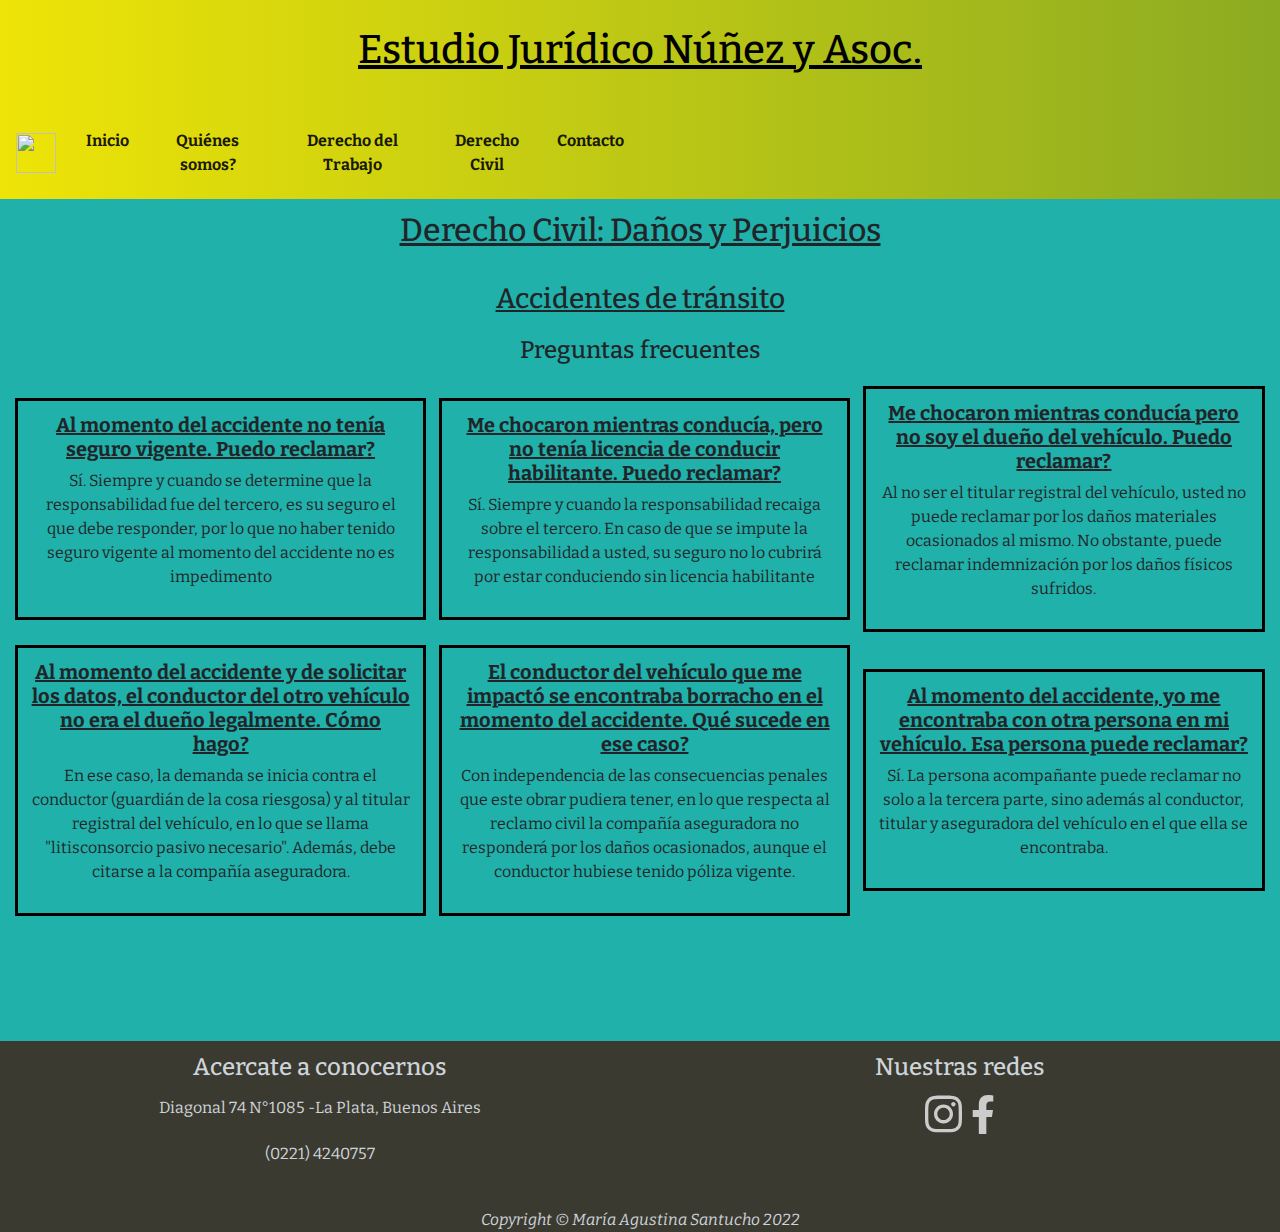
==== section/civil.html @ 37235d51 "Corregi margenes de la class row del footer. Emprolije el codigo del footer agregando un nuevo div r" ====
<!DOCTYPE html>
<html lang="en">
<head>
    <meta charset="UTF-8">
    <meta http-equiv="X-UA-Compatible" content="IE=edge">
    <meta name="viewport" content="width=device-width, initial-scale=1.0">
    <link rel="stylesheet" href="https://cdn.jsdelivr.net/npm/bootstrap@4.4.1/dist/css/bootstrap.min.css" integrity="sha384-Vkoo8x4CGsO3+Hhxv8T/Q5PaXtkKtu6ug5TOeNV6gBiFeWPGFN9MuhOf23Q9Ifjh" crossorigin="anonymous">
    <link rel="stylesheet" href="../style/styles.css">
    <link rel="icon" type="image/png" href="../images/favicon-96x96.png">
    <style>@import url('https://fonts.googleapis.com/css2?family=Bitter&display=swap');</style>
    <title>Derecho Civil: Daños y Perjuicios</title>
</head>
<body>
    <header> 
        <h1> Estudio Jurídico Núñez y Asoc.</h1> 
        <nav class="navbar navbar-expand-lg navbar-light">
            <a class="navbar-brand" href="#">
                <img src="../images/justiceScale.png" width="40" height="40" alt="">
            </a>
            <button class="navbar-toggler" type="button" data-toggle="collapse" data-target="#navbarNav" aria-controls="navbarNav" aria-expanded="false" aria-label="Toggle navigation">
                <span class="navbar-toggler-icon"></span>
            </button>
            <div class="collapse navbar-collapse" id="navbarNav">
                <ul class="navbar-nav" id="navbarConteiner">
                    <li class="nav-item active">
                        <a class="nav-link" href="../index.html">Inicio<span class="sr-only">(current)</span></a>
                    </li>
                    <li class="nav-item active">
                        <a class="nav-link" href="./quienesSomos.html">Quiénes somos?</a>
                    </li>
                    <li class="nav-item active">
                        <a class="nav-link" href="./laboral.html">Derecho del Trabajo</a>
                    </li>
                    <li class="nav-item active">
                        <a class="nav-link" href="./civil.html">Derecho Civil</a>
                    </li>
                    <li class="nav-item active">
                        <a class="nav-link" href="./contacto.html">Contacto</a>
                    </li>
                </ul>
            </div>
        </nav>
    </header>
    <main class="container-fluid">
        <h2>Derecho Civil: Daños y Perjuicios</h2>
        <h3>Accidentes de tránsito</h3>
        
        <div class="containerGrid">
            <h4 class="item-1"> Preguntas frecuentes</h4>
            <div class="item item-2">
                <h5>Al momento del accidente no tenía seguro vigente. Puedo reclamar?</h5>
                <p>Sí. Siempre y cuando se determine que la responsabilidad fue del tercero, es su seguro el que debe responder, por lo que no haber tenido seguro vigente al momento del accidente no es impedimento</p>
            </div>
            <div class="item item-3">
                <h5>Me chocaron mientras conducía, pero no tenía licencia de conducir habilitante. Puedo reclamar?</h5>
                <p>Sí. Siempre y cuando la responsabilidad recaiga sobre el tercero. En caso de que se impute la responsabilidad a usted, su seguro no lo cubrirá por estar conduciendo sin licencia habilitante</p>
            </div>
            <div class="item item-4">
                <h5>Me chocaron mientras conducía pero no soy el dueño del vehículo. Puedo reclamar?</h5>
                <p>Al no ser el titular registral del vehículo, usted no puede reclamar por los daños materiales ocasionados al mismo. No obstante, puede reclamar indemnización por los daños físicos sufridos.</p>
            </div>
            <div class="item item-5">
                <h5>Al momento del accidente y de solicitar los datos, el conductor del otro vehículo no era el dueño legalmente. Cómo hago?</h5>
                <p>En ese caso, la demanda se inicia contra el conductor (guardián de la cosa riesgosa) y al titular registral del vehículo, en lo que se llama "litisconsorcio pasivo necesario". Además, debe citarse a la compañía aseguradora.</p>
            </div>
            <div class="item item-6">
                <h5>El conductor del vehículo que me impactó se encontraba borracho en el momento del accidente. Qué sucede en ese caso?</h5>
                <p>Con independencia de las consecuencias penales que este obrar pudiera tener, en lo que respecta al reclamo civil la compañía aseguradora no responderá por los daños ocasionados, aunque el conductor hubiese tenido póliza vigente.</p>
            </div>
            <div class="item item-7">
                <h5>Al momento del accidente, yo me encontraba con otra persona en mi vehículo. Esa persona puede reclamar?</h5>
                <p>Sí. La persona acompañante puede reclamar no solo a la tercera parte, sino además al conductor, titular y aseguradora del vehículo en el que ella se encontraba.</p>
            </div>
        </div>
    </main>
    <footer>
        <div class="row" id="datos">
                    <div class="col-sm-12 col-md-6 col-lg-6 detalles">
                        <h4>Acercate a conocernos</h4>
                        <p class="infoEstudio">Diagonal 74 N°1085 -La Plata, Buenos Aires</p>
                        <p class="infoEstudio">(0221) 4240757</p>
                    </div>
                    <div class="col-sm-12 col-md-6 col-lg-6 detalles" id="redes"><h4>Nuestras redes</h4>
                        <p>
                        <a href="#" target="_blank"><img class="icon" src="../images/instagram-brands.svg" alt="Instagram"></a>
                        <a href="#" target="_blank"><img class="icon" id="facebook--brand" src="../images/facebook-f-brands.svg" alt="Facebook"></a>
                        </p>
                    </div>
        </div>
        <div class="row">
            <div class="col-lg-12 col-md-12 col-sm-12"   id="copy">
                <i>Copyright © María Agustina Santucho 2022</i>
            </div>
        </div>
    </footer>
    <script src="https://code.jquery.com/jquery-3.4.1.slim.min.js" integrity="sha384-J6qa4849blE2+poT4WnyKhv5vZF5SrPo0iEjwBvKU7imGFAV0wwj1yYfoRSJoZ+n" crossorigin="anonymous"></script>
    <script src="https://cdn.jsdelivr.net/npm/popper.js@1.16.0/dist/umd/popper.min.js" integrity="sha384-Q6E9RHvbIyZFJoft+2mJbHaEWldlvI9IOYy5n3zV9zzTtmI3UksdQRVvoxMfooAo" crossorigin="anonymous"></script>
    <script src="https://cdn.jsdelivr.net/npm/bootstrap@4.4.1/dist/js/bootstrap.min.js" integrity="sha384-wfSDF2E50Y2D1uUdj0O3uMBJnjuUD4Ih7YwaYd1iqfktj0Uod8GCExl3Og8ifwB6" crossorigin="anonymous"></script>
</body>
</html>
---- style/styles.css ----
@import url(https://fonts.googleapis.com/css2?family=Bitter&display=swap);
*{
    margin: 0%;
    padding: 0%;
}
body{
    font-family: 'Bitter', sans-serif;
    background-color: lightcoral;
    text-align: center;
    display: flex;
    flex-direction: column;
    min-height: 100vh;
}
header {
    background-image: linear-gradient(90deg, rgba(2,0,36,1) 0%, rgba(238,228,7,1) 0%, rgba(140,171,34,1) 100%);
    color: black;
    text-align: center;
    grid-area: header;
}
a{
    text-decoration: none;
}
nav a img:hover{
    animation: rotation 4s ease;
}
@keyframes rotation {
    0% {
        transform: scale(1.5);
    }
    12.5%{
        transform: rotate(45deg) scale(1.5);
    }
    25% {
        transform: rotate(90deg) scale(1.5);
    }
    37.5%{
        transform: rotate(135deg) scale(1.5);
    }
    50% {
        transform: rotate(180deg) scale(1.5);
    }
    62.5%{
        transform: rotate(225deg) scale(1.5);
    }
    75% {
        transform: rotate(270deg) scale(1.5);
    }
    87.5%{
        transform: rotate(305deg) scale(1.5);
    }
    100% {
        transform: rotate(360deg) scale(1.5);
    }
}
ul #navbarConteiner {
    list-style-type: none;
    padding: 0.5%;
    text-align: center;
}
nav li {
    text-align: center;
    display: inline;
    color: goldenrod;
    font-weight: bold;
}
.nav-item{
    padding: 1%;
}
.nav-item:hover{
    filter: opacity(0);
    filter: contrast(100%);
    background-color: #2a9d8f;
}
h1{
    grid-area: h1;
    text-decoration: underline;
    padding: 2%;
}
h2 {
    text-decoration: underline;
    text-align: center;
    padding: 1%;
    grid-area: h2;
}
h3{
    text-decoration: underline;
    text-align: center;
    padding: 1%;
}
.paragraph{
    text-align: justify;
    line-height: 250%;
    padding: 2%;
}
#quote{
    text-align: center;
    font-style: italic;
}
.little__container img{
    width: 30%;
    height: 20%;
}
.little__container{
    padding: 2%;
    margin: 2%;
}
.container_1{
    grid-area: container_1;
}
.container_2{
    grid-area: container_2;
}
.flex__container{
    display: grid;
    gap: 15px;
    justify-content: center;
    align-content: center;
    grid-template-columns: 1fr;
    grid-template-areas: 
    "container_1"
    "container_2";
}

@media(min-width:500px){
    body{
        background-color: lightseagreen;
    }
    .little__container{
        padding: 2%;
        margin: 2%;
    }
    .little__container img{
        width: 35%;
        height: 40%;
    }
    .flex__container{
        display: grid;
        justify-content: center;
        grid-template-columns: 1fr 1fr;
        grid-template-rows: 1fr;
        grid-template-areas: 
        "container_1 container_2";
    }
    .little__container{
        border: solid black;
    }
}

.container-mine{
    margin: 2%;
    padding: 2%;
    width: 92%;
    background-color: bisque;
}
.img__laboral{
    margin-left: auto;
    margin-right: auto;
    display: block;
    width: 15%;
}
.laboral__details{
    padding-left: 5%;
    padding-right: 5%;
    text-align: center;
}
.containerGrid{
    display: grid;
    grid-template-columns: repeat (3, 1fr);
    grid-template-rows: repeat (3, 1fr);
    grid-template-areas: 
    "item-1 item-1 item-1"
    "item-2 item-3 item-4"
    "item-5 item-6 item-7";
    gap: 1vw;
    align-items: center;
    justify-items: center;
    justify-content: center;
    align-content: center;
    margin-bottom: 10%;
    margin-left: 0%;
}
.item{
    text-align: center;
    border: solid black;
    margin: 0;
    padding: 3%;
}
.item h5{
    text-decoration: underline;
    font-weight: bold;
}
.item-1{
    grid-area: item-1;
}
.item-2{
    grid-area: item-2;
}
.item-3{
    grid-area: item-3;
}
.item-4{
    grid-area: item-4;
}
.item-5{
    grid-area: item-5;
}
.item-6{
    grid-area: item-6;
}
.item-7{
    grid-area: item-7;
}

#contacto{
    margin: 0%;
    padding: 2%;
}
.mb-3 {
    margin-bottom: 1rem !important;
}
.form-label {
    margin-bottom: 0.5rem;
}
#campo {
    padding-left: 0%;
    padding-right: 2%;
}
.form-control {
    display: block;
    width: 100%;
    padding: 0.375rem 0.75rem 0.375rem;
    font-size: 1rem;
    font-weight: 400;
    line-height: 1.5;
    color: black;
    background-color: aliceblue;
    background-clip: padding-box;
    border: 1px solid #ced4da;
    border-radius: 0.25rem;
    transition: border-color 0.15s ease-in-out, box-shadow 0.15s ease-in-out;
}
.btn {
    display: inline-block;
    font-weight: 450;
    line-height: 1.5;
    color: black;
    text-align: center;
    text-decoration: none;
    vertical-align: middle;
    cursor: pointer;
    background-color: transparent;
    border: 1px solid transparent;
    padding: 0.375rem 0.75rem;
    font-size: 1rem;
    border-radius: 0.25rem;
    transition: color 0.15s ease-in-out, background-color 0.15s ease-in-out, border-color 0.15s ease-in-out, box-shadow 0.15s ease-in-out;
}
.btn-primary{
    color: #fff;
    background-color: magenta;
    border-color: pink;
}
#button{
    padding-top: 2%;
    padding-bottom: 2%;
}
footer{
    background-color: #3b3a30;
    margin-left: 0;
    margin-right: 0;
}
footer .row{
    margin-left: 0;
    margin-right: 0;
}
#datos{
    text-align: center;
    column-count: 2;
    color: #ced4da;
    padding-top: 1%;
}
#direccion{
    font-size: 75%;
}
.infoEstudio{
    padding-top: 1%;
}
.icon {
    width: 7%;
    padding: 0.5%;
    filter: invert(0.8);
}
#facebook--brand{
    width: 5%;
}
.icon:hover{
    transform: scale(1.1);
    filter: opacity(1);
    transition: all 0.3s ease;
}
#copy{
    text-align: center;
    color: #ced4da;
    padding-top: 2%;
}
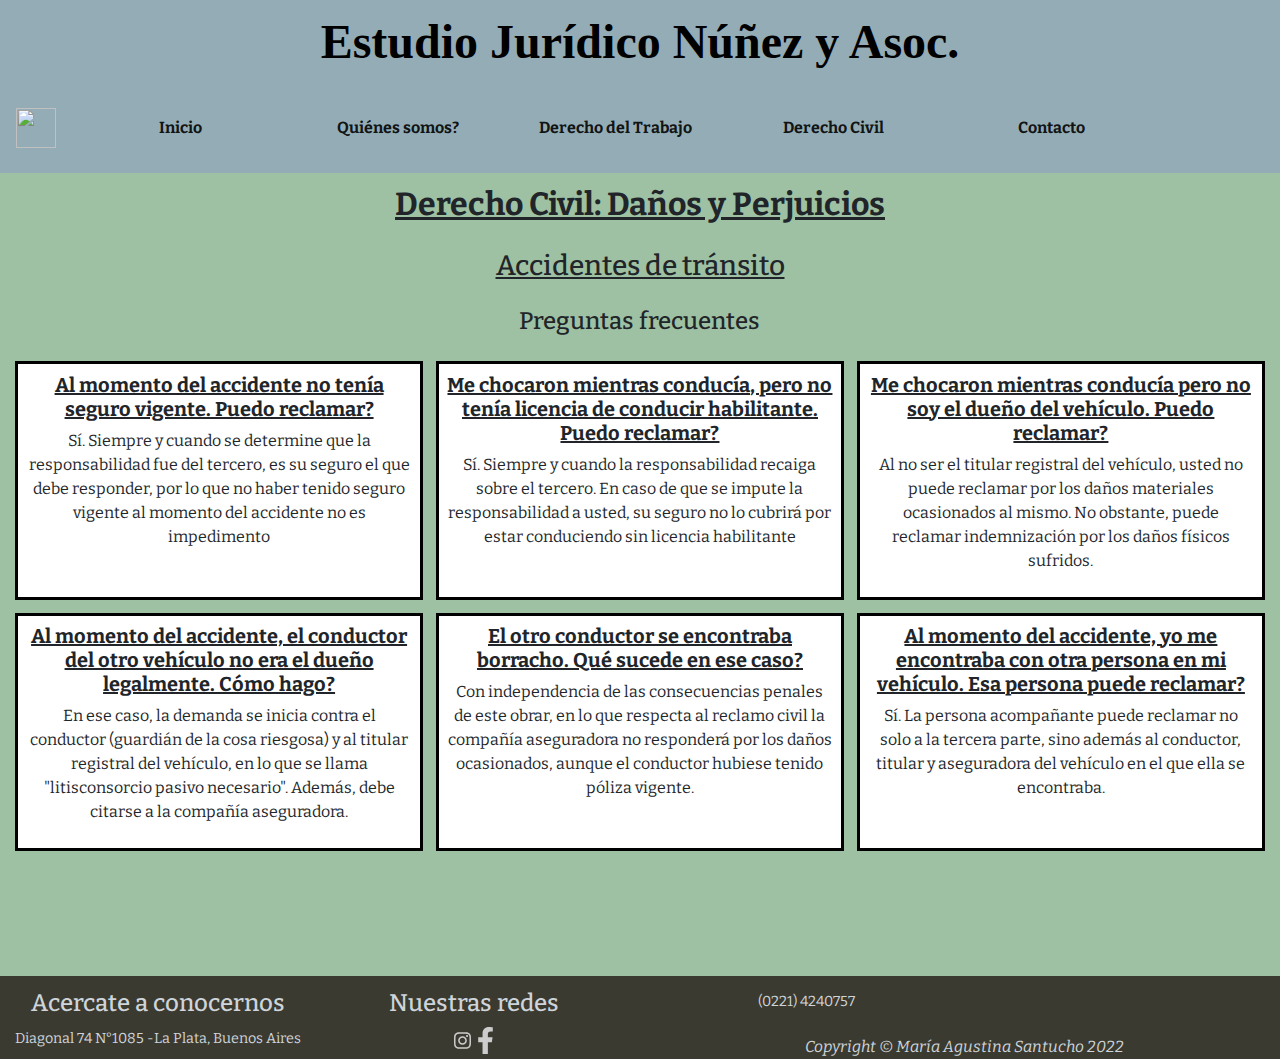
==== commit b61a36c4: "Mas compilaciones en sass. Modificacion de clases es los footer de todos los archivos" ====
--- a/section/civil.html
+++ b/section/civil.html
@@ -5,9 +5,8 @@
     <meta http-equiv="X-UA-Compatible" content="IE=edge">
     <meta name="viewport" content="width=device-width, initial-scale=1.0">
     <link rel="stylesheet" href="https://cdn.jsdelivr.net/npm/bootstrap@4.4.1/dist/css/bootstrap.min.css" integrity="sha384-Vkoo8x4CGsO3+Hhxv8T/Q5PaXtkKtu6ug5TOeNV6gBiFeWPGFN9MuhOf23Q9Ifjh" crossorigin="anonymous">
-    <link rel="stylesheet" href="../style/styles.css">
+    <link rel="stylesheet" href="../style/estilos.css">
     <link rel="icon" type="image/png" href="../images/favicon-96x96.png">
-    <style>@import url('https://fonts.googleapis.com/css2?family=Bitter&display=swap');</style>
     <title>Derecho Civil: Daños y Perjuicios</title>
 </head>
 <body>
@@ -20,7 +19,7 @@
             <button class="navbar-toggler" type="button" data-toggle="collapse" data-target="#navbarNav" aria-controls="navbarNav" aria-expanded="false" aria-label="Toggle navigation">
                 <span class="navbar-toggler-icon"></span>
             </button>
-            <div class="collapse navbar-collapse" id="navbarNav">
+            <div class="collapse navbar-collapse mx-auto" id="navbarNav">
                 <ul class="navbar-nav" id="navbarConteiner">
                     <li class="nav-item active">
                         <a class="nav-link" href="../index.html">Inicio<span class="sr-only">(current)</span></a>
@@ -60,12 +59,12 @@
                 <p>Al no ser el titular registral del vehículo, usted no puede reclamar por los daños materiales ocasionados al mismo. No obstante, puede reclamar indemnización por los daños físicos sufridos.</p>
             </div>
             <div class="item item-5">
-                <h5>Al momento del accidente y de solicitar los datos, el conductor del otro vehículo no era el dueño legalmente. Cómo hago?</h5>
+                <h5>Al momento del accidente, el conductor del otro vehículo no era el dueño legalmente. Cómo hago?</h5>
                 <p>En ese caso, la demanda se inicia contra el conductor (guardián de la cosa riesgosa) y al titular registral del vehículo, en lo que se llama "litisconsorcio pasivo necesario". Además, debe citarse a la compañía aseguradora.</p>
             </div>
             <div class="item item-6">
-                <h5>El conductor del vehículo que me impactó se encontraba borracho en el momento del accidente. Qué sucede en ese caso?</h5>
-                <p>Con independencia de las consecuencias penales que este obrar pudiera tener, en lo que respecta al reclamo civil la compañía aseguradora no responderá por los daños ocasionados, aunque el conductor hubiese tenido póliza vigente.</p>
+                <h5>El otro conductor se encontraba borracho. Qué sucede en ese caso?</h5>
+                <p>Con independencia de las consecuencias penales de este obrar, en lo que respecta al reclamo civil la compañía aseguradora no responderá por los daños ocasionados, aunque el conductor hubiese tenido póliza vigente.</p>
             </div>
             <div class="item item-7">
                 <h5>Al momento del accidente, yo me encontraba con otra persona en mi vehículo. Esa persona puede reclamar?</h5>
@@ -74,20 +73,20 @@
         </div>
     </main>
     <footer>
-        <div class="row" id="datos">
+        <div class="row pieDePagina">
                     <div class="col-sm-12 col-md-6 col-lg-6 detalles">
                         <h4>Acercate a conocernos</h4>
                         <p class="infoEstudio">Diagonal 74 N°1085 -La Plata, Buenos Aires</p>
                         <p class="infoEstudio">(0221) 4240757</p>
                     </div>
-                    <div class="col-sm-12 col-md-6 col-lg-6 detalles" id="redes"><h4>Nuestras redes</h4>
+                    <div class="col-sm-12 col-md-6 col-lg-6 redes"><h4>Nuestras redes</h4>
                         <p>
-                        <a href="#" target="_blank"><img class="icon" src="../images/instagram-brands.svg" alt="Instagram"></a>
-                        <a href="#" target="_blank"><img class="icon" id="facebook--brand" src="../images/facebook-f-brands.svg" alt="Facebook"></a>
+                        <a href="#" target="_blank"><img src="../images/instagram-brands.svg" alt="Instagram"></a>
+                        <a href="#" target="_blank"><img id="facebook--brand" src="../images/facebook-f-brands.svg" alt="Facebook"></a>
                         </p>
                     </div>
         </div>
-        <div class="row">
+        <div class="row copyright">
             <div class="col-lg-12 col-md-12 col-sm-12"   id="copy">
                 <i>Copyright © María Agustina Santucho 2022</i>
             </div>
--- a/style/estilos.css
+++ b/style/estilos.css
@@ -0,0 +1,439 @@
+@import url(https://fonts.googleapis.com/css2?family=Bitter&display=swap);
+@font-face {
+  font-family: "California-Signature";
+  src: url(../font/California\ Signature\ Italic.otf);
+}
+/*estilos comunes a todos los html*/
+* {
+  margin: 0%;
+  padding: 0%;
+}
+
+body {
+  font-family: "Bitter", sans-serif;
+  background-color: #BEE3DB;
+  text-align: center;
+  display: flex;
+  flex-direction: column;
+  min-height: 100vh;
+}
+
+header {
+  background-color: #93ACB5;
+  color: black;
+  text-align: center;
+  grid-area: header;
+}
+header h1 {
+  grid-area: h1;
+  padding: 1%;
+  font-family: California-Signature;
+  font-size: 300%;
+  font-weight: bold;
+  margin: 0%;
+}
+header nav div ul {
+  list-style-type: none;
+  padding: 0.5%;
+  text-align: center;
+}
+header nav div ul li {
+  text-align: center;
+  display: inline;
+  font-weight: bold;
+  padding: 1%;
+}
+header nav div ul li:hover {
+  filter: opacity(0);
+  filter: contrast(100%);
+  background-color: #2a9d8f;
+}
+header nav a {
+  text-decoration: none;
+}
+header nav a img:hover {
+  -webkit-animation: rotation 4s ease;
+          animation: rotation 4s ease;
+}
+
+@-webkit-keyframes rotation {
+  0% {
+    transform: scale(1.5);
+  }
+  25% {
+    transform: rotate(90deg) scale(1.5);
+  }
+  50% {
+    transform: rotate(180deg) scale(1.5);
+  }
+  75% {
+    transform: rotate(270deg) scale(1.5);
+  }
+  100% {
+    transform: rotate(360deg) scale(1.5);
+  }
+}
+
+@keyframes rotation {
+  0% {
+    transform: scale(1.5);
+  }
+  25% {
+    transform: rotate(90deg) scale(1.5);
+  }
+  50% {
+    transform: rotate(180deg) scale(1.5);
+  }
+  75% {
+    transform: rotate(270deg) scale(1.5);
+  }
+  100% {
+    transform: rotate(360deg) scale(1.5);
+  }
+}
+main h2 {
+  text-decoration: underline;
+  text-align: center;
+  padding: 1%;
+  grid-area: h2;
+  font-weight: bold;
+  margin: 0%;
+}
+main h3 {
+  text-decoration: underline;
+  text-align: center;
+  padding: 1%;
+  margin: 0%;
+}
+
+footer {
+  background-color: #3b3a30;
+  margin-left: 0;
+  margin-right: 0;
+  text-align: center;
+  -moz-column-count: 2;
+       column-count: 2;
+  color: #ced4da;
+  padding-top: 1%;
+}
+footer .pieDePagina {
+  margin-left: 0;
+  margin-right: 0;
+}
+footer .pieDePagina .detalles .infoEstudio {
+  font-size: 90%;
+  padding-top: 1%;
+}
+footer .pieDePagina .redes p a img {
+  width: 7%;
+  padding: 0.5%;
+  filter: invert(0.8);
+}
+footer .pieDePagina .redes p a img:hover {
+  transform: scale(1.1);
+  filter: opacity(1);
+  transition: all 0.3s ease;
+}
+footer .pieDePagina .redes p a img #facebook--brand {
+  width: 5%;
+}
+footer .copyright {
+  margin-left: 0;
+  margin-right: 0;
+}
+footer .copyright div #copy {
+  text-align: center;
+  color: #ced4da;
+  padding-top: 2%;
+}
+
+/*estilos particulares al archivo index.html*/
+main .paragraph {
+  text-align: justify;
+  line-height: 250%;
+  padding: 2%;
+}
+main #quote {
+  text-align: center;
+  font-style: italic;
+}
+
+/*estilos particulares del archivo quienesSomos.html*/
+main .flex__container {
+  display: grid;
+  gap: 15px;
+  justify-content: center;
+  align-content: center;
+  grid-template-columns: 1fr;
+  grid-template-areas: "container_1" "container_2";
+}
+main .flex__container div .little_container {
+  padding: 2%;
+  margin: 2%;
+}
+main .flex__container div .little_container .container_info {
+  background-color: white;
+}
+main .flex__container div .little_container .container_info img {
+  width: 30%;
+  height: 20%;
+}
+
+div .container_1 {
+  grid-area: container_1;
+}
+
+div .container_2 {
+  grid-area: container_2;
+}
+
+/* Seccion quienesSomos.html, con flexbox, mobile first y medias queries*/
+@media (min-width: 480px) {
+  body {
+    background-color: #A9D3FF;
+  }
+  h1 {
+    font-size: 450%;
+  }
+  .little__container {
+    padding: 2%;
+    margin: 2%;
+  }
+  .container_info img {
+    width: 35%;
+    height: 40%;
+  }
+  .flex__container {
+    display: grid;
+    justify-content: center;
+    grid-template-columns: 1fr 1fr;
+    grid-template-rows: 1fr;
+    grid-template-areas: "container_1 container_2";
+  }
+  .little__container {
+    border: solid black;
+  }
+}
+@media (min-width: 1024px) {
+  body {
+    background-color: #9EC1A3;
+  }
+  h1 {
+    font-size: 600%;
+  }
+  nav li {
+    width: 17vw;
+  }
+  .little__container {
+    padding: 0%;
+    margin: 0%;
+    border: none;
+  }
+  .container_info img {
+    width: 20%;
+    height: 25%;
+    padding: 1%;
+    padding-top: 3%;
+  }
+  .flex__container {
+    display: grid;
+    justify-content: center;
+    grid-template-columns: 1fr;
+    grid-template-areas: "container_1" "container_2";
+    margin: 2%;
+    gap: 2vw;
+  }
+  .container_info {
+    display: flex;
+    flex-direction: row;
+    justify-content: start;
+    padding: 2%;
+    margin: 2%;
+    text-align: justify;
+    border: solid black;
+  }
+  .descripcion {
+    padding: 2%;
+    display: flex;
+    flex-direction: column;
+    align-items: justify;
+    justify-content: center;
+  }
+  .descripcion h3 {
+    text-align: left;
+    padding-left: 0%;
+  }
+}
+/*Seccion laboral.html. */
+.container-mine {
+  margin: 2%;
+  padding: 2%;
+  width: auto;
+  background-color: white;
+}
+
+.container-mine img {
+  margin-left: auto;
+  margin-right: auto;
+  display: block;
+  width: 15%;
+}
+
+.laboral__details {
+  padding-left: 5%;
+  padding-right: 5%;
+  text-align: center;
+}
+
+/*Seccion civil.html. Grids y responsive con media queries*/
+.item {
+  border: solid black;
+  display: flex;
+  flex-direction: column;
+  padding: 2%;
+  background-color: white;
+  width: auto;
+  height: 100%;
+}
+
+.item h5 {
+  text-decoration: underline;
+  font-weight: bold;
+}
+
+.item-1 {
+  grid-area: item-1;
+  padding: 1%;
+  margin: 0%;
+}
+
+.item-2 {
+  grid-area: item-2;
+}
+
+.item-3 {
+  grid-area: item-3;
+}
+
+.item-4 {
+  grid-area: item-4;
+}
+
+.item-5 {
+  grid-area: item-5;
+}
+
+.item-6 {
+  grid-area: item-6;
+}
+
+.item-7 {
+  grid-area: item-7;
+}
+
+.containerGrid {
+  display: grid;
+  grid-template-columns: 1fr;
+  grid-template-rows: repeat 7, 1fr;
+  grid-template-areas: "item-1" "item-2" "item-3" "item-4" "item-5" "item-6" "item-7";
+  gap: 1vw;
+  justify-content: center;
+  align-content: center;
+  margin-bottom: 10%;
+  margin-left: 0%;
+  padding: 0%;
+}
+
+@media (min-width: 480px) {
+  .containerGrid {
+    display: grid;
+    grid-template-columns: 1fr 1fr;
+    grid-template-rows: repeat 6, 1fr;
+    grid-template-areas: "item-1 item-1" "item-2 item-3" "item-4 item-5" "item-6 item-7";
+    gap: 1vw;
+    align-items: center;
+    justify-items: center;
+    justify-content: center;
+    align-content: center;
+    margin-bottom: 10%;
+    margin-left: 0%;
+  }
+}
+@media (min-width: 1024px) {
+  .containerGrid {
+    display: grid;
+    grid-template-rows: 0.2fr 1fr 1fr;
+    grid-template-columns: 1fr 1fr 1fr;
+    grid-template-areas: "item-1 item-1 item-1" "item-2 item-3 item-4" "item-5 item-6 item-7";
+    gap: 1vw;
+    margin-bottom: 10%;
+    margin-left: 0%;
+  }
+}
+/*Seccion contacto.html*/
+.contacto {
+  margin: 0%;
+  padding: 2%;
+}
+
+.mb-3 {
+  margin-bottom: 1rem;
+  padding-left: 0%;
+  padding-right: 2%;
+  margin-left: 2%;
+}
+
+.form-label {
+  margin-bottom: 0.5rem;
+  display: flex;
+  flex-direction: row;
+  justify-content: left;
+}
+
+.form-control {
+  display: block;
+  width: 100%;
+  padding: 0.375rem 0.75rem 0.375rem;
+  font-size: 1rem;
+  font-weight: 400;
+  line-height: 1.5;
+  color: black;
+  background-color: aliceblue;
+  background-clip: padding-box;
+  border: 1px solid #ced4da;
+  border-radius: 0.25rem;
+  transition: border-color 0.15s ease-in-out, box-shadow 0.15s ease-in-out;
+}
+
+.form-control:focus {
+  transform: scale(1.03);
+  border: 1px solid black;
+}
+
+.btn {
+  display: inline-block;
+  font-weight: 450;
+  line-height: 1.5;
+  color: black;
+  text-align: right;
+  text-decoration: none;
+  vertical-align: middle;
+  cursor: pointer;
+  background-color: transparent;
+  border: 1px solid transparent;
+  padding: 0.375rem 0.75rem;
+  font-size: 1rem;
+  border-radius: 0.25rem;
+  transition: color 0.15s ease-in-out, background-color 0.15s ease-in-out, border-color 0.15s ease-in-out, box-shadow 0.15s ease-in-out;
+}
+
+.btn-primary {
+  color: #fff;
+  background-color: magenta;
+  border-color: pink;
+}
+
+#button {
+  padding-top: 2%;
+  padding-bottom: 2%;
+}/*# sourceMappingURL=estilos.css.map */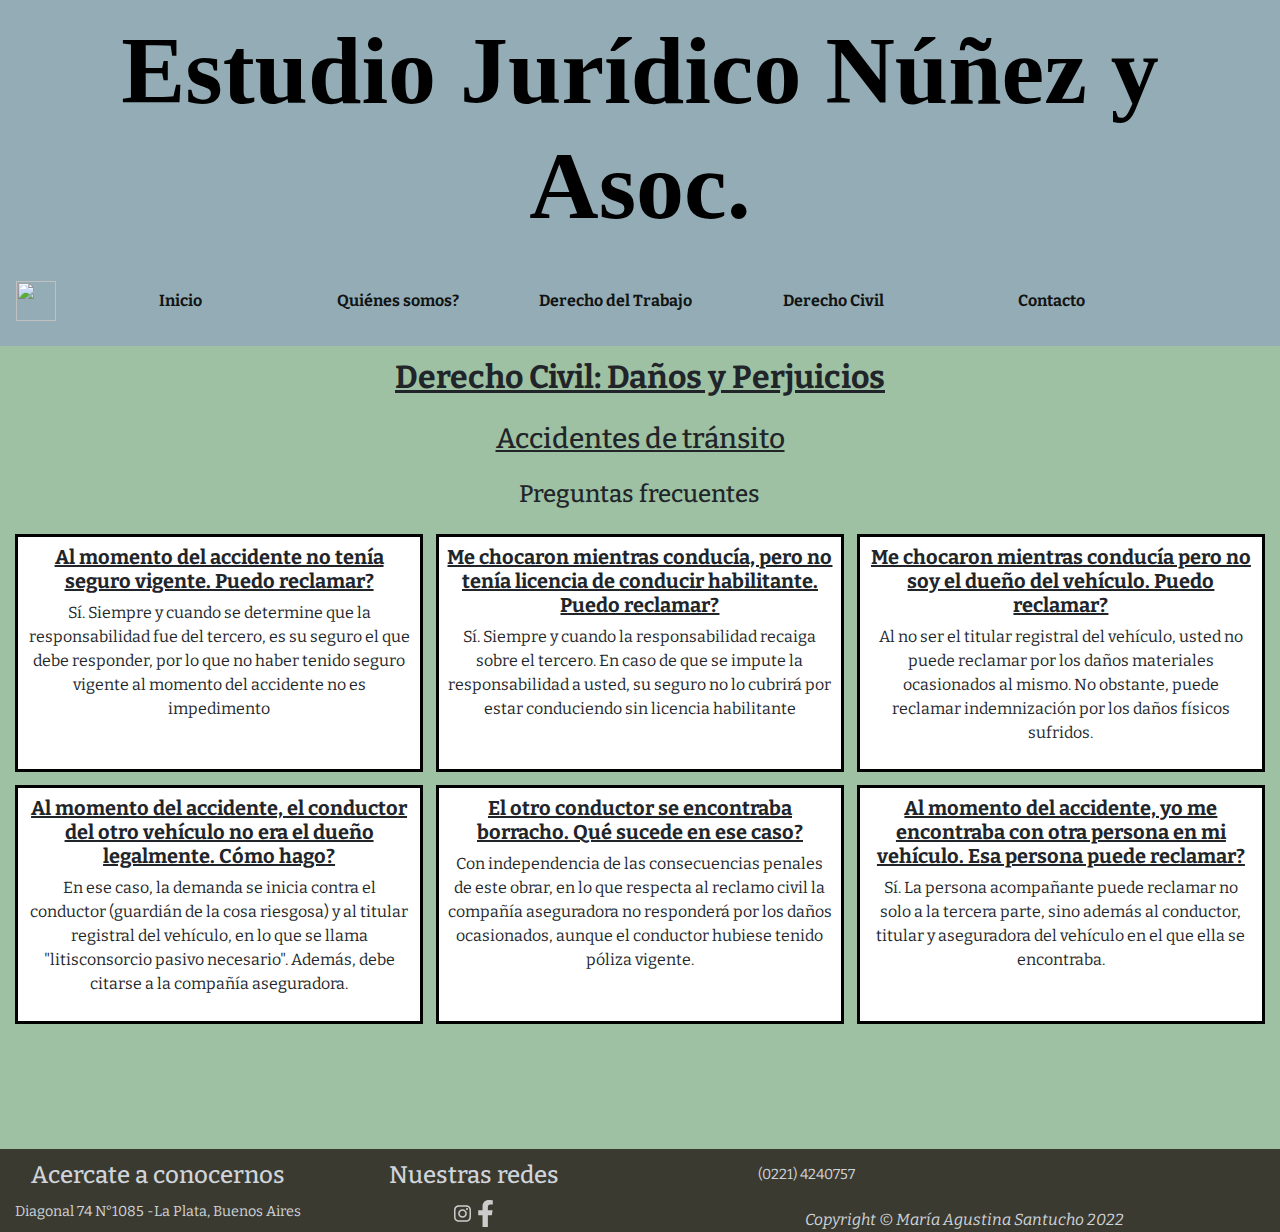
==== commit 9790dd0e: "Agregue keywords y descripcion en tags meta en el head de todos los html" ====
--- a/section/civil.html
+++ b/section/civil.html
@@ -4,6 +4,8 @@
     <meta charset="UTF-8">
     <meta http-equiv="X-UA-Compatible" content="IE=edge">
     <meta name="viewport" content="width=device-width, initial-scale=1.0">
+    <meta name="keywords" content="Estudio Juridico La Plata Derecho Civil Derecho Laboral">
+    <meta name="description" content="Estudio Juridico La Plata Derecho Civil Derecho Laboral Proyecto Santucho Coderhouse Desarrollo Web">
     <link rel="stylesheet" href="https://cdn.jsdelivr.net/npm/bootstrap@4.4.1/dist/css/bootstrap.min.css" integrity="sha384-Vkoo8x4CGsO3+Hhxv8T/Q5PaXtkKtu6ug5TOeNV6gBiFeWPGFN9MuhOf23Q9Ifjh" crossorigin="anonymous">
     <link rel="stylesheet" href="../style/estilos.css">
     <link rel="icon" type="image/png" href="../images/favicon-96x96.png">
--- a/style/estilos.css
+++ b/style/estilos.css
@@ -3,7 +3,7 @@
   font-family: "California-Signature";
   src: url(../font/California\ Signature\ Italic.otf);
 }
-/*estilos comunes a todos los html*/
+/*mobile first y estilos comunes a todos los html*/
 * {
   margin: 0%;
   padding: 0%;
@@ -11,7 +11,6 @@
 
 body {
   font-family: "Bitter", sans-serif;
-  background-color: #BEE3DB;
   text-align: center;
   display: flex;
   flex-direction: column;
@@ -28,7 +27,6 @@
   grid-area: h1;
   padding: 1%;
   font-family: California-Signature;
-  font-size: 300%;
   font-weight: bold;
   margin: 0%;
 }
@@ -145,6 +143,41 @@
   text-align: center;
   color: #ced4da;
   padding-top: 2%;
+}
+
+/*tags responsive con media queries*/
+body {
+  background-color: #BEE3DB;
+}
+@media (min-width: 480px) {
+  body {
+    background-color: #A9D3FF;
+  }
+}
+@media (min-width: 1024px) {
+  body {
+    background-color: #9EC1A3;
+  }
+}
+
+h1 {
+  font-size: 300%;
+}
+@media (min-width: 480px) {
+  h1 {
+    font-size: 450%;
+  }
+}
+@media (min-width: 1024px) {
+  h1 {
+    font-size: 600%;
+  }
+}
+
+@media (min-width: 1024px) {
+  nav li {
+    width: 17vw;
+  }
 }
 
 /*estilos particulares al archivo index.html*/
@@ -187,210 +220,43 @@
   grid-area: container_2;
 }
 
-/* Seccion quienesSomos.html, con flexbox, mobile first y medias queries*/
-@media (min-width: 480px) {
-  body {
-    background-color: #A9D3FF;
-  }
-  h1 {
-    font-size: 450%;
-  }
-  .little__container {
-    padding: 2%;
-    margin: 2%;
-  }
-  .container_info img {
-    width: 35%;
-    height: 40%;
-  }
-  .flex__container {
-    display: grid;
-    justify-content: center;
-    grid-template-columns: 1fr 1fr;
-    grid-template-rows: 1fr;
-    grid-template-areas: "container_1 container_2";
-  }
-  .little__container {
-    border: solid black;
-  }
-}
-@media (min-width: 1024px) {
-  body {
-    background-color: #9EC1A3;
-  }
-  h1 {
-    font-size: 600%;
-  }
-  nav li {
-    width: 17vw;
-  }
-  .little__container {
-    padding: 0%;
-    margin: 0%;
-    border: none;
-  }
-  .container_info img {
-    width: 20%;
-    height: 25%;
-    padding: 1%;
-    padding-top: 3%;
-  }
-  .flex__container {
-    display: grid;
-    justify-content: center;
-    grid-template-columns: 1fr;
-    grid-template-areas: "container_1" "container_2";
-    margin: 2%;
-    gap: 2vw;
-  }
-  .container_info {
-    display: flex;
-    flex-direction: row;
-    justify-content: start;
-    padding: 2%;
-    margin: 2%;
-    text-align: justify;
-    border: solid black;
-  }
-  .descripcion {
-    padding: 2%;
-    display: flex;
-    flex-direction: column;
-    align-items: justify;
-    justify-content: center;
-  }
-  .descripcion h3 {
-    text-align: left;
-    padding-left: 0%;
-  }
-}
-/*Seccion laboral.html. */
-.container-mine {
+/*estilos correspondientes a laboral.html*/
+main .container-mine {
   margin: 2%;
   padding: 2%;
   width: auto;
   background-color: white;
 }
-
-.container-mine img {
+main .container-mine img {
   margin-left: auto;
   margin-right: auto;
   display: block;
   width: 15%;
 }
-
-.laboral__details {
+main .container-mine .laboral__details {
   padding-left: 5%;
   padding-right: 5%;
   text-align: center;
 }
 
-/*Seccion civil.html. Grids y responsive con media queries*/
-.item {
-  border: solid black;
-  display: flex;
-  flex-direction: column;
+/*estilos formulario de contacto*/
+main .contacto {
+  margin: 0%;
   padding: 2%;
-  background-color: white;
-  width: auto;
-  height: 100%;
-}
-
-.item h5 {
-  text-decoration: underline;
-  font-weight: bold;
-}
-
-.item-1 {
-  grid-area: item-1;
-  padding: 1%;
-  margin: 0%;
-}
-
-.item-2 {
-  grid-area: item-2;
-}
-
-.item-3 {
-  grid-area: item-3;
-}
-
-.item-4 {
-  grid-area: item-4;
-}
-
-.item-5 {
-  grid-area: item-5;
-}
-
-.item-6 {
-  grid-area: item-6;
-}
-
-.item-7 {
-  grid-area: item-7;
-}
-
-.containerGrid {
-  display: grid;
-  grid-template-columns: 1fr;
-  grid-template-rows: repeat 7, 1fr;
-  grid-template-areas: "item-1" "item-2" "item-3" "item-4" "item-5" "item-6" "item-7";
-  gap: 1vw;
-  justify-content: center;
-  align-content: center;
-  margin-bottom: 10%;
-  margin-left: 0%;
-  padding: 0%;
-}
-
-@media (min-width: 480px) {
-  .containerGrid {
-    display: grid;
-    grid-template-columns: 1fr 1fr;
-    grid-template-rows: repeat 6, 1fr;
-    grid-template-areas: "item-1 item-1" "item-2 item-3" "item-4 item-5" "item-6 item-7";
-    gap: 1vw;
-    align-items: center;
-    justify-items: center;
-    justify-content: center;
-    align-content: center;
-    margin-bottom: 10%;
-    margin-left: 0%;
-  }
-}
-@media (min-width: 1024px) {
-  .containerGrid {
-    display: grid;
-    grid-template-rows: 0.2fr 1fr 1fr;
-    grid-template-columns: 1fr 1fr 1fr;
-    grid-template-areas: "item-1 item-1 item-1" "item-2 item-3 item-4" "item-5 item-6 item-7";
-    gap: 1vw;
-    margin-bottom: 10%;
-    margin-left: 0%;
-  }
-}
-/*Seccion contacto.html*/
-.contacto {
-  margin: 0%;
-  padding: 2%;
-}
-
-.mb-3 {
+}
+main .contacto form .mb-3 {
   margin-bottom: 1rem;
   padding-left: 0%;
   padding-right: 2%;
   margin-left: 2%;
 }
-
-.form-label {
+main .contacto form .mb-3 .form-label {
   margin-bottom: 0.5rem;
   display: flex;
   flex-direction: row;
   justify-content: left;
 }
-
-.form-control {
+main .contacto form .mb-3 .form-control {
   display: block;
   width: 100%;
   padding: 0.375rem 0.75rem 0.375rem;
@@ -404,13 +270,15 @@
   border-radius: 0.25rem;
   transition: border-color 0.15s ease-in-out, box-shadow 0.15s ease-in-out;
 }
-
-.form-control:focus {
+main .contacto form .mb-3 .form-control:focus {
   transform: scale(1.03);
   border: 1px solid black;
 }
-
-.btn {
+main .contacto form #button {
+  padding-top: 2%;
+  padding-bottom: 2%;
+}
+main .contacto form #button button {
   display: inline-block;
   font-weight: 450;
   line-height: 1.5;
@@ -425,15 +293,155 @@
   font-size: 1rem;
   border-radius: 0.25rem;
   transition: color 0.15s ease-in-out, background-color 0.15s ease-in-out, border-color 0.15s ease-in-out, box-shadow 0.15s ease-in-out;
-}
-
-.btn-primary {
   color: #fff;
   background-color: magenta;
   border-color: pink;
 }
 
-#button {
-  padding-top: 2%;
-  padding-bottom: 2%;
+/* Seccion quienesSomos.html, con flexbox, mobile first y medias queries*/
+@media (min-width: 480px) {
+  .little__container {
+    padding: 2%;
+    margin: 2%;
+  }
+  .container_info img {
+    width: 35%;
+    height: 40%;
+  }
+  .flex__container {
+    display: grid;
+    justify-content: center;
+    grid-template-columns: 1fr 1fr;
+    grid-template-rows: 1fr;
+    grid-template-areas: "container_1 container_2";
+  }
+  .little__container {
+    border: solid black;
+  }
+}
+@media (min-width: 1024px) {
+  .little__container {
+    padding: 0%;
+    margin: 0%;
+    border: none;
+  }
+  .container_info img {
+    width: 20%;
+    height: 25%;
+    padding: 1%;
+    padding-top: 3%;
+  }
+  .flex__container {
+    display: grid;
+    justify-content: center;
+    grid-template-columns: 1fr;
+    grid-template-areas: "container_1" "container_2";
+    margin: 2%;
+    gap: 2vw;
+  }
+  .container_info {
+    display: flex;
+    flex-direction: row;
+    justify-content: start;
+    padding: 2%;
+    margin: 2%;
+    text-align: justify;
+    border: solid black;
+  }
+  .descripcion {
+    padding: 2%;
+    display: flex;
+    flex-direction: column;
+    align-items: justify;
+    justify-content: center;
+  }
+  .descripcion h3 {
+    text-align: left;
+    padding-left: 0%;
+  }
+}
+/*Seccion civil.html. Grids y responsive con media queries*/
+.item {
+  border: solid black;
+  display: flex;
+  flex-direction: column;
+  padding: 2%;
+  background-color: white;
+  width: auto;
+  height: 100%;
+}
+
+.item h5 {
+  text-decoration: underline;
+  font-weight: bold;
+}
+
+.item-1 {
+  grid-area: item-1;
+  padding: 1%;
+  margin: 0%;
+}
+
+.item-2 {
+  grid-area: item-2;
+}
+
+.item-3 {
+  grid-area: item-3;
+}
+
+.item-4 {
+  grid-area: item-4;
+}
+
+.item-5 {
+  grid-area: item-5;
+}
+
+.item-6 {
+  grid-area: item-6;
+}
+
+.item-7 {
+  grid-area: item-7;
+}
+
+.containerGrid {
+  display: grid;
+  grid-template-columns: 1fr;
+  grid-template-rows: repeat 7, 1fr;
+  grid-template-areas: "item-1" "item-2" "item-3" "item-4" "item-5" "item-6" "item-7";
+  gap: 1vw;
+  justify-content: center;
+  align-content: center;
+  margin-bottom: 10%;
+  margin-left: 0%;
+  padding: 0%;
+}
+
+@media (min-width: 480px) {
+  .containerGrid {
+    display: grid;
+    grid-template-columns: 1fr 1fr;
+    grid-template-rows: repeat 6, 1fr;
+    grid-template-areas: "item-1 item-1" "item-2 item-3" "item-4 item-5" "item-6 item-7";
+    gap: 1vw;
+    align-items: center;
+    justify-items: center;
+    justify-content: center;
+    align-content: center;
+    margin-bottom: 10%;
+    margin-left: 0%;
+  }
+}
+@media (min-width: 1024px) {
+  .containerGrid {
+    display: grid;
+    grid-template-rows: 0.2fr 1fr 1fr;
+    grid-template-columns: 1fr 1fr 1fr;
+    grid-template-areas: "item-1 item-1 item-1" "item-2 item-3 item-4" "item-5 item-6 item-7";
+    gap: 1vw;
+    margin-bottom: 10%;
+    margin-left: 0%;
+  }
 }/*# sourceMappingURL=estilos.css.map */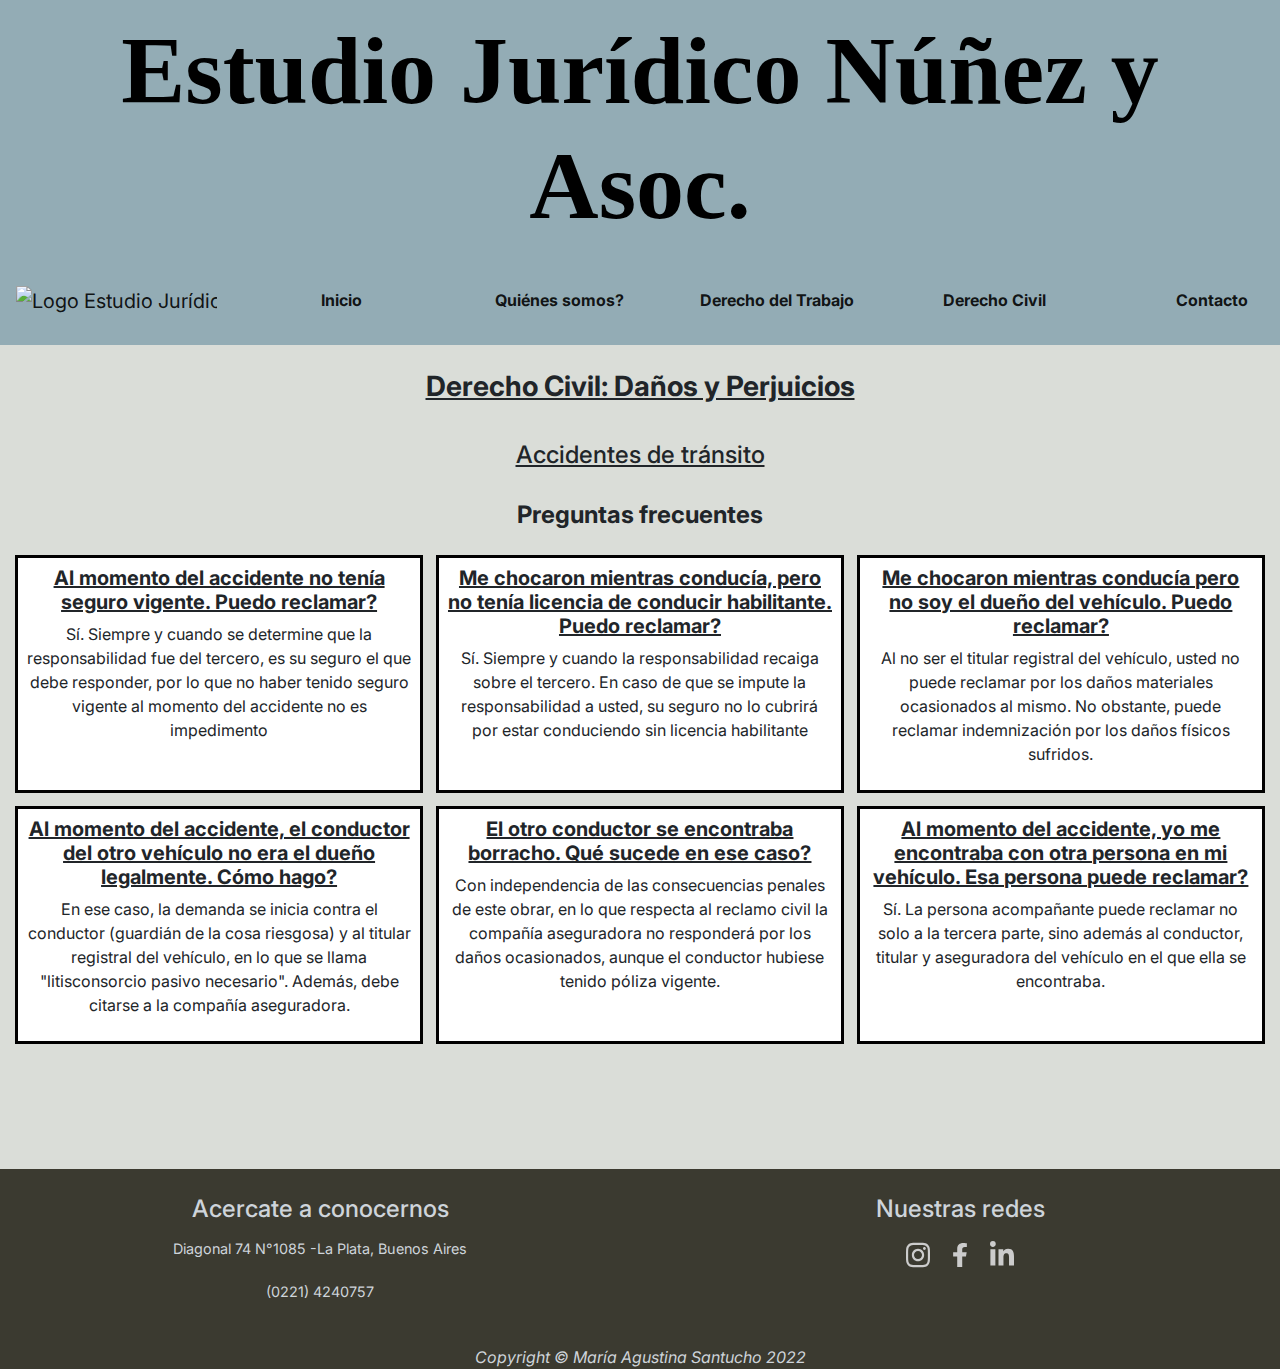
==== commit 8abfec5c: "ultime detalles" ====
--- a/section/civil.html
+++ b/section/civil.html
@@ -16,7 +16,7 @@
         <h1> Estudio Jurídico Núñez y Asoc.</h1> 
         <nav class="navbar navbar-expand-lg navbar-light">
             <a class="navbar-brand" href="#">
-                <img src="../images/justiceScale.png" width="40" height="40" alt="">
+                <img src="../images/justiceScale.png" width="40" height="40" alt="Logo Estudio Jurídico">
             </a>
             <button class="navbar-toggler" type="button" data-toggle="collapse" data-target="#navbarNav" aria-controls="navbarNav" aria-expanded="false" aria-label="Toggle navigation">
                 <span class="navbar-toggler-icon"></span>
@@ -83,8 +83,9 @@
                     </div>
                     <div class="col-sm-12 col-md-6 col-lg-6 redes"><h4>Nuestras redes</h4>
                         <p>
-                        <a href="#" target="_blank"><img src="../images/instagram-brands.svg" alt="Instagram"></a>
-                        <a href="#" target="_blank"><img id="facebook--brand" src="../images/facebook-f-brands.svg" alt="Facebook"></a>
+                        <a href="https://www.instagram.com/asantucho/" target="_blank"><img src="../images/instagram-brands.svg" alt="Instagram"></a>
+                        <a href="https://www.facebook.com/agus.santucho" target="_blank"><img id="facebook--brand" src="../images/facebook-f-brands.svg" alt="Facebook"></a>
+                        <a href="https://www.linkedin.com/in/mar%C3%ADa-agustina-santucho-6520b9224/" target="_blank"><img class="icon" src="../images/linkedin-in-brands.svg" alt="LinkedIn"></a>
                         </p>
                     </div>
         </div>
--- a/style/estilos.css
+++ b/style/estilos.css
@@ -1,9 +1,29 @@
+/*Variables, clases para extends y mixins*/
+/*variables*/
+/*extends*/
 @import url(https://fonts.googleapis.com/css2?family=Bitter&display=swap);
+@import url(https://fonts.googleapis.com/css2?family=Bitter&family=Inter&display=swap);
+.extendFlex, body {
+  display: flex;
+  flex-direction: column;
+}
+
+.extendGrids, .containerGrid, .flex__container {
+  display: grid;
+  justify-content: center;
+  align-content: center;
+}
+
+/*mixin*/
+* {
+  font-family: "Inter", sans-serif;
+}
+
 @font-face {
   font-family: "California-Signature";
   src: url(../font/California\ Signature\ Italic.otf);
 }
-/*mobile first y estilos comunes a todos los html*/
+/*estilos comunes a todos los html*/
 * {
   margin: 0%;
   padding: 0%;
@@ -12,48 +32,76 @@
 body {
   font-family: "Bitter", sans-serif;
   text-align: center;
-  display: flex;
-  flex-direction: column;
   min-height: 100vh;
-}
-
-header {
+  background-color: #FEFDFF;
+}
+@media (min-width: 480px) {
+  body {
+    background-color: #EDF0DA;
+  }
+}
+@media (min-width: 1024px) {
+  body {
+    background-color: #DADDD8;
+  }
+}
+body header {
   background-color: #93ACB5;
   color: black;
   text-align: center;
   grid-area: header;
 }
-header h1 {
+body header h1 {
+  margin: 0%;
+  padding: 1%;
   grid-area: h1;
-  padding: 1%;
   font-family: California-Signature;
   font-weight: bold;
-  margin: 0%;
-}
-header nav div ul {
+  font-size: 300%;
+}
+@media (min-width: 480px) {
+  body header h1 {
+    font-size: 450%;
+  }
+}
+@media (min-width: 768px) {
+  body header h1 {
+    font-size: 525%;
+  }
+}
+@media (min-width: 1024px) {
+  body header h1 {
+    font-size: 600%;
+  }
+}
+body header nav div ul {
   list-style-type: none;
   padding: 0.5%;
   text-align: center;
 }
-header nav div ul li {
+body header nav div ul li {
   text-align: center;
   display: inline;
   font-weight: bold;
   padding: 1%;
 }
-header nav div ul li:hover {
+@media (min-width: 992px) {
+  body header nav div ul li {
+    width: 17vw;
+  }
+}
+body header nav div ul li:hover {
   filter: opacity(0);
   filter: contrast(100%);
-  background-color: #2a9d8f;
-}
-header nav a {
+  background-color: #8d1812;
+}
+body header nav a {
   text-decoration: none;
 }
-header nav a img:hover {
+body header nav a img:hover {
   -webkit-animation: rotation 4s ease;
           animation: rotation 4s ease;
 }
-
 @-webkit-keyframes rotation {
   0% {
     transform: scale(1.5);
@@ -71,7 +119,6 @@
     transform: rotate(360deg) scale(1.5);
   }
 }
-
 @keyframes rotation {
   0% {
     transform: scale(1.5);
@@ -89,102 +136,98 @@
     transform: rotate(360deg) scale(1.5);
   }
 }
-main h2 {
+body main h2 {
+  margin: 1.5%;
+  padding: 0.5%;
   text-decoration: underline;
   text-align: center;
+  grid-area: h2;
+  font-weight: bold;
+}
+@media (min-width: 480px) {
+  body main h2 {
+    font-size: 150%;
+  }
+}
+@media (min-width: 768px) {
+  body main h2 {
+    font-size: 175%;
+  }
+}
+body main h3 {
+  margin: 0.5%;
   padding: 1%;
-  grid-area: h2;
-  font-weight: bold;
-  margin: 0%;
-}
-main h3 {
   text-decoration: underline;
   text-align: center;
-  padding: 1%;
-  margin: 0%;
-}
-
-footer {
+}
+@media (min-width: 480px) {
+  body main h3 {
+    font-size: 125%;
+  }
+}
+@media (min-width: 768px) {
+  body main h3 {
+    font-size: 150%;
+  }
+}
+body main h4 {
+  font-weight: bold;
+}
+body main h5 {
+  font-weight: bold;
+  text-decoration: underline;
+}
+body footer {
   background-color: #3b3a30;
   margin-left: 0;
   margin-right: 0;
   text-align: center;
-  -moz-column-count: 2;
-       column-count: 2;
   color: #ced4da;
   padding-top: 1%;
 }
-footer .pieDePagina {
+body footer .pieDePagina {
   margin-left: 0;
   margin-right: 0;
-}
-footer .pieDePagina .detalles .infoEstudio {
+  text-align: center;
+  color: #ced4da;
+  padding-top: 1%;
+}
+body footer .pieDePagina .detalles .infoEstudio {
   font-size: 90%;
   padding-top: 1%;
 }
-footer .pieDePagina .redes p a img {
-  width: 7%;
+body footer .pieDePagina .redes p a img {
+  width: 5%;
   padding: 0.5%;
+  margin: 1%;
   filter: invert(0.8);
 }
-footer .pieDePagina .redes p a img:hover {
-  transform: scale(1.1);
+body footer .pieDePagina .redes p a img:hover {
+  transform: scale(1.3);
   filter: opacity(1);
   transition: all 0.3s ease;
 }
-footer .pieDePagina .redes p a img #facebook--brand {
-  width: 5%;
-}
-footer .copyright {
+body footer .pieDePagina .redes p a #facebook--brand {
+  width: 3.5%;
+}
+body footer .copyright {
   margin-left: 0;
   margin-right: 0;
 }
-footer .copyright div #copy {
+body footer .copyright #copy {
   text-align: center;
   color: #ced4da;
   padding-top: 2%;
-}
-
-/*tags responsive con media queries*/
-body {
-  background-color: #BEE3DB;
-}
-@media (min-width: 480px) {
-  body {
-    background-color: #A9D3FF;
-  }
-}
-@media (min-width: 1024px) {
-  body {
-    background-color: #9EC1A3;
-  }
-}
-
-h1 {
-  font-size: 300%;
-}
-@media (min-width: 480px) {
-  h1 {
-    font-size: 450%;
-  }
-}
-@media (min-width: 1024px) {
-  h1 {
-    font-size: 600%;
-  }
-}
-
-@media (min-width: 1024px) {
-  nav li {
-    width: 17vw;
-  }
 }
 
 /*estilos particulares al archivo index.html*/
 main .paragraph {
   text-align: justify;
   line-height: 250%;
-  padding: 2%;
+  padding-left: 4%;
+  padding-right: 4%;
+  padding-top: 2%;
+  padding-bottom: 2%;
 }
 main #quote {
   text-align: center;
@@ -192,51 +235,226 @@
 }
 
 /*estilos particulares del archivo quienesSomos.html*/
-main .flex__container {
-  display: grid;
+.flex__container {
   gap: 15px;
-  justify-content: center;
-  align-content: center;
   grid-template-columns: 1fr;
   grid-template-areas: "container_1" "container_2";
 }
-main .flex__container div .little_container {
-  padding: 2%;
-  margin: 2%;
-}
-main .flex__container div .little_container .container_info {
-  background-color: white;
-}
-main .flex__container div .little_container .container_info img {
-  width: 30%;
-  height: 20%;
-}
-
-div .container_1 {
+.flex__container .container_1 {
   grid-area: container_1;
 }
-
-div .container_2 {
+.flex__container .container_2 {
   grid-area: container_2;
 }
-
-/*estilos correspondientes a laboral.html*/
-main .container-mine {
+@media (min-width: 480px) {
+  .flex__container {
+    grid-template-columns: 1fr 1fr;
+    grid-template-rows: 1fr;
+    grid-template-areas: "container_1 container_2";
+  }
+}
+@media (min-width: 1024px) {
+  .flex__container {
+    grid-template-columns: 1fr;
+    grid-template-areas: "container_1" "container_2";
+    margin: 2%;
+    gap: 2vw;
+  }
+}
+.flex__container .little__container {
   margin: 2%;
   padding: 2%;
+}
+@media (min-width: 480px) {
+  .flex__container .little__container {
+    margin: 2%;
+    padding: 2%;
+    border: solid black;
+  }
+}
+@media (min-width: 1024px) {
+  .flex__container .little__container {
+    margin: 0%;
+    padding: 0%;
+    border: none;
+  }
+}
+@media (min-width: 480px) {
+  .flex__container .little__container .container_info {
+    border: solid black;
+    padding: 3%;
+  }
+}
+@media (min-width: 1024px) {
+  .flex__container .little__container .container_info {
+    display: flex;
+    flex-direction: row;
+    justify-content: start;
+    padding: 2%;
+    margin: 2%;
+    text-align: justify;
+    border: solid black;
+    background-color: white;
+  }
+}
+.flex__container .little__container .container_info img {
+  height: 20%;
+  width: 30%;
+}
+@media (min-width: 480px) {
+  .flex__container .little__container .container_info img {
+    height: 40%;
+    width: 40%;
+  }
+}
+@media (min-width: 1024px) {
+  .flex__container .little__container .container_info img {
+    height: 25%;
+    width: 20%;
+    padding: 1%;
+    padding-top: 3%;
+  }
+}
+@media (min-width: 1024px) {
+  .flex__container .little__container .container_info .descripcion {
+    display: flex;
+    flex-direction: column;
+    padding: 2%;
+    align-items: justify;
+    justify-content: center;
+  }
+}
+@media (min-width: 1024px) {
+  .flex__container .little__container .container_info .descripcion h3 {
+    text-align: left;
+    padding-left: 0%;
+  }
+}
+
+.container-mine {
   width: auto;
   background-color: white;
-}
-main .container-mine img {
+  width: auto;
+  background-color: white;
+  margin: 2%;
+  padding: 1%;
+}
+.container-mine h3 {
+  margin: 0.5%;
+  padding: 0.5%;
+}
+.container-mine .laboral__details {
+  margin: 0.5%;
+  padding: 0.3%;
+}
+@media (min-width: 480px) {
+  .container-mine {
+    margin: 2%;
+    padding: 2%;
+  }
+  .container-mine .laboral__details {
+    padding-left: 5%;
+    padding-right: 5%;
+    text-align: center;
+  }
+}
+.container-mine img {
   margin-left: auto;
   margin-right: auto;
   display: block;
-  width: 15%;
-}
-main .container-mine .laboral__details {
-  padding-left: 5%;
-  padding-right: 5%;
-  text-align: center;
+  width: 40%;
+}
+@media (min-width: 480px) {
+  .container-mine img {
+    width: 20%;
+  }
+}
+@media (min-width: 768px) {
+  .container-mine img {
+    width: 25%;
+  }
+}
+@media (min-width: 1024px) {
+  .container-mine img {
+    width: 20%;
+  }
+}
+
+/*estilos civil.html*/
+.item {
+  border: solid black;
+  display: flex;
+  flex-direction: column;
+  padding: 2%;
+  background-color: white;
+  height: 100%;
+  width: auto;
+}
+.item .item h5 {
+  text-decoration: underline;
+  font-weight: bold;
+}
+
+.item-1 {
+  grid-area: item-1;
+  margin: 0%;
+  padding: 1%;
+}
+
+.item-2 {
+  grid-area: item-2;
+}
+
+.item-3 {
+  grid-area: item-3;
+}
+
+.item-4 {
+  grid-area: item-4;
+}
+
+.item-5 {
+  grid-area: item-5;
+}
+
+.item-6 {
+  grid-area: item-6;
+}
+
+.item-7 {
+  grid-area: item-7;
+}
+
+.containerGrid {
+  grid-template-columns: 1fr;
+  grid-template-rows: repeat 7, 1fr;
+  grid-template-areas: "item-1" "item-2" "item-3" "item-4" "item-5" "item-6" "item-7";
+  gap: 1vw;
+  margin-bottom: 10%;
+  margin-left: 0%;
+  padding: 0%;
+}
+@media (min-width: 480px) {
+  .containerGrid {
+    grid-template-columns: 1fr 1fr;
+    grid-template-rows: repeat 6, 1fr;
+    grid-template-areas: "item-1 item-1" "item-2 item-3" "item-4 item-5" "item-6 item-7";
+    gap: 1vw;
+    align-items: center;
+    justify-items: center;
+    margin-bottom: 10%;
+    margin-left: 0%;
+  }
+}
+@media (min-width: 1024px) {
+  .containerGrid {
+    grid-template-rows: 0.2fr 1fr 1fr;
+    grid-template-columns: 1fr 1fr 1fr;
+    grid-template-areas: "item-1 item-1 item-1" "item-2 item-3 item-4" "item-5 item-6 item-7";
+    gap: 1vw;
+    margin-bottom: 10%;
+    margin-left: 0%;
+  }
 }
 
 /*estilos formulario de contacto*/
@@ -280,9 +498,8 @@
 }
 main .contacto form #button button {
   display: inline-block;
-  font-weight: 450;
+  font-weight: bold;
   line-height: 1.5;
-  color: black;
   text-align: right;
   text-decoration: none;
   vertical-align: middle;
@@ -293,155 +510,10 @@
   font-size: 1rem;
   border-radius: 0.25rem;
   transition: color 0.15s ease-in-out, background-color 0.15s ease-in-out, border-color 0.15s ease-in-out, box-shadow 0.15s ease-in-out;
-  color: #fff;
-  background-color: magenta;
-  border-color: pink;
-}
-
-/* Seccion quienesSomos.html, con flexbox, mobile first y medias queries*/
-@media (min-width: 480px) {
-  .little__container {
-    padding: 2%;
-    margin: 2%;
-  }
-  .container_info img {
-    width: 35%;
-    height: 40%;
-  }
-  .flex__container {
-    display: grid;
-    justify-content: center;
-    grid-template-columns: 1fr 1fr;
-    grid-template-rows: 1fr;
-    grid-template-areas: "container_1 container_2";
-  }
-  .little__container {
-    border: solid black;
-  }
-}
-@media (min-width: 1024px) {
-  .little__container {
-    padding: 0%;
-    margin: 0%;
-    border: none;
-  }
-  .container_info img {
-    width: 20%;
-    height: 25%;
-    padding: 1%;
-    padding-top: 3%;
-  }
-  .flex__container {
-    display: grid;
-    justify-content: center;
-    grid-template-columns: 1fr;
-    grid-template-areas: "container_1" "container_2";
-    margin: 2%;
-    gap: 2vw;
-  }
-  .container_info {
-    display: flex;
-    flex-direction: row;
-    justify-content: start;
-    padding: 2%;
-    margin: 2%;
-    text-align: justify;
-    border: solid black;
-  }
-  .descripcion {
-    padding: 2%;
-    display: flex;
-    flex-direction: column;
-    align-items: justify;
-    justify-content: center;
-  }
-  .descripcion h3 {
-    text-align: left;
-    padding-left: 0%;
-  }
-}
-/*Seccion civil.html. Grids y responsive con media queries*/
-.item {
-  border: solid black;
-  display: flex;
-  flex-direction: column;
-  padding: 2%;
-  background-color: white;
-  width: auto;
-  height: 100%;
-}
-
-.item h5 {
-  text-decoration: underline;
-  font-weight: bold;
-}
-
-.item-1 {
-  grid-area: item-1;
-  padding: 1%;
-  margin: 0%;
-}
-
-.item-2 {
-  grid-area: item-2;
-}
-
-.item-3 {
-  grid-area: item-3;
-}
-
-.item-4 {
-  grid-area: item-4;
-}
-
-.item-5 {
-  grid-area: item-5;
-}
-
-.item-6 {
-  grid-area: item-6;
-}
-
-.item-7 {
-  grid-area: item-7;
-}
-
-.containerGrid {
-  display: grid;
-  grid-template-columns: 1fr;
-  grid-template-rows: repeat 7, 1fr;
-  grid-template-areas: "item-1" "item-2" "item-3" "item-4" "item-5" "item-6" "item-7";
-  gap: 1vw;
-  justify-content: center;
-  align-content: center;
-  margin-bottom: 10%;
-  margin-left: 0%;
-  padding: 0%;
-}
-
-@media (min-width: 480px) {
-  .containerGrid {
-    display: grid;
-    grid-template-columns: 1fr 1fr;
-    grid-template-rows: repeat 6, 1fr;
-    grid-template-areas: "item-1 item-1" "item-2 item-3" "item-4 item-5" "item-6 item-7";
-    gap: 1vw;
-    align-items: center;
-    justify-items: center;
-    justify-content: center;
-    align-content: center;
-    margin-bottom: 10%;
-    margin-left: 0%;
-  }
-}
-@media (min-width: 1024px) {
-  .containerGrid {
-    display: grid;
-    grid-template-rows: 0.2fr 1fr 1fr;
-    grid-template-columns: 1fr 1fr 1fr;
-    grid-template-areas: "item-1 item-1 item-1" "item-2 item-3 item-4" "item-5 item-6 item-7";
-    gap: 1vw;
-    margin-bottom: 10%;
-    margin-left: 0%;
-  }
+  color: black;
+  background-color: #93ACB5;
+  border-color: black;
+}
+main .contacto form #button button:focus {
+  background-color: #8d1812;
 }/*# sourceMappingURL=estilos.css.map */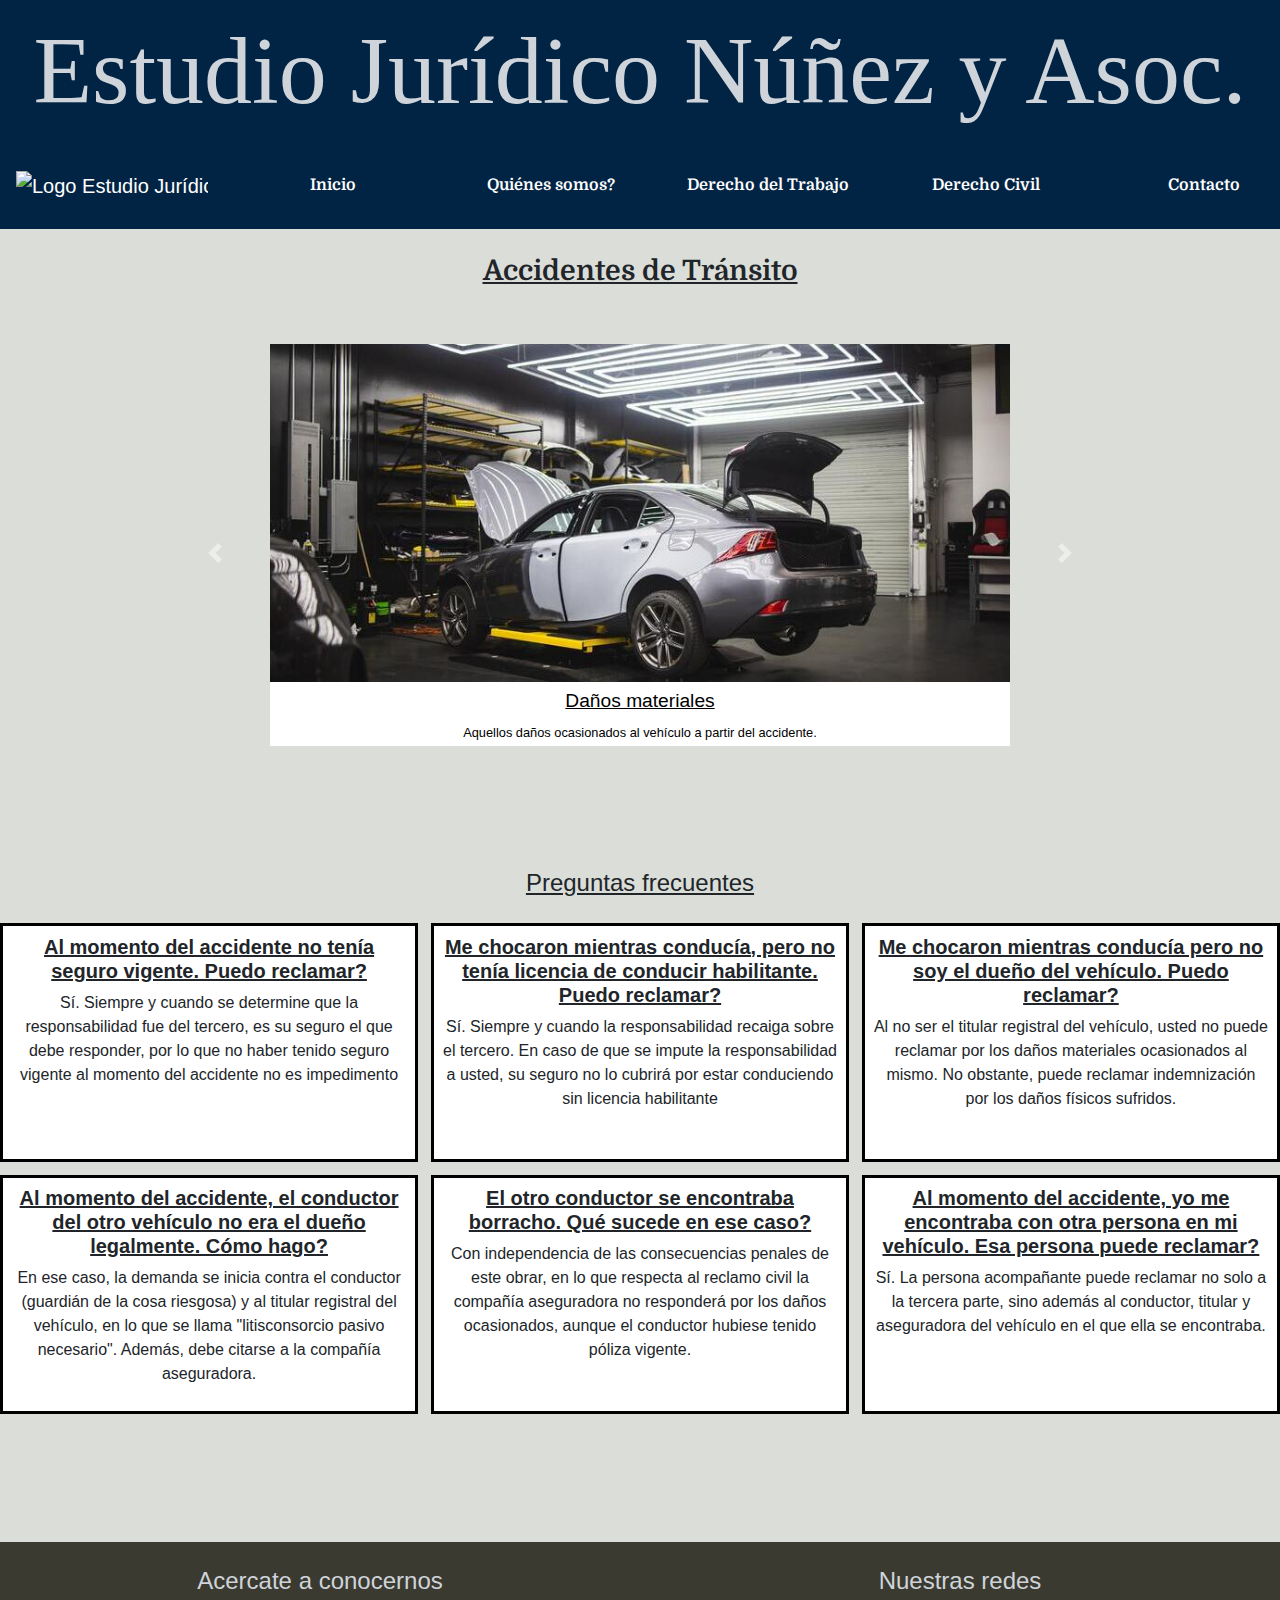
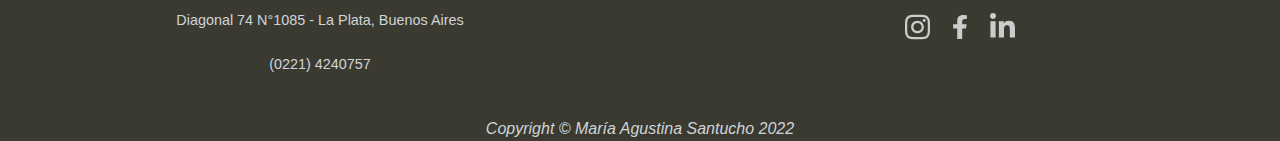
==== commit 70f1735c: "nuevos cambios esteticos" ====
--- a/section/civil.html
+++ b/section/civil.html
@@ -14,15 +14,15 @@
 <body>
     <header> 
         <h1> Estudio Jurídico Núñez y Asoc.</h1> 
-        <nav class="navbar navbar-expand-lg navbar-light">
+        <nav class="navbar navbar-expand-lg navbar-dark">
             <a class="navbar-brand" href="#">
-                <img src="../images/justiceScale.png" width="40" height="40" alt="Logo Estudio Jurídico">
+                <img src="../images/justice-scale.png" width="40" height="40" alt="Logo Estudio Jurídico">
             </a>
             <button class="navbar-toggler" type="button" data-toggle="collapse" data-target="#navbarNav" aria-controls="navbarNav" aria-expanded="false" aria-label="Toggle navigation">
                 <span class="navbar-toggler-icon"></span>
             </button>
-            <div class="collapse navbar-collapse mx-auto" id="navbarNav">
-                <ul class="navbar-nav" id="navbarConteiner">
+            <div class="collapse navbar-collapse"  id="navbarNav">
+                <ul class="navbar-nav">
                     <li class="nav-item active">
                         <a class="nav-link" href="../index.html">Inicio<span class="sr-only">(current)</span></a>
                     </li>
@@ -42,34 +42,68 @@
             </div>
         </nav>
     </header>
-    <main class="container-fluid">
-        <h2>Derecho Civil: Daños y Perjuicios</h2>
-        <h3>Accidentes de tránsito</h3>
+    <main>
+        <h2>Accidentes de Tránsito</h2>
+        <div class="container-fluid">
+            <div id="carouselExampleIndicators" class="carousel slide" data-ride="carousel">
+                <div class="carousel-inner">
+                    <div class="carousel-item active container-mine">
+                        <img class="d-block" src="../images/pexels-yoshi-10126656 (1).jpg" alt="Daños materiales">
+                        <div class="caption">
+                            <h3>Daños materiales</h3>
+                            <p> Aquellos daños ocasionados al vehículo a partir del accidente.</p>
+                        </div>
+                    </div>
+                    <div class="carousel-item container-mine">
+                        <img class="d-block" src="../images/pexels-pavel-danilyuk-6754173 (1).jpg" alt="Lesiones">
+                        <div class="caption">
+                            <h3>Daños Físicos o Lesiones</h3>
+                            <p> Heridas ocasionadas a partir del hecho dañoso.</p>
+                        </div>
+                    </div>
+                    <div class="carousel-item container-mine">
+                        <img class="d-block" src="../images/pexels-liza-summer-6382709 (1).jpg" alt="Daño moral">
+                        <div class="caption">
+                            <h3>Daño moral o psicológico</h3>
+                            <p> Malestar o angustia generado a partir del accidente.</p>
+                        </div>
+                    </div>
+                </div>
+                    <a class="carousel-control-prev" href="#carouselExampleIndicators" role="button" data-slide="prev">
+                        <span class="carousel-control-prev-icon" aria-hidden="true"></span>
+                        <span class="sr-only">Previous</span>
+                    </a>
+                    <a class="carousel-control-next" href="#carouselExampleIndicators" role="button" data-slide="next">
+                        <span class="carousel-control-next-icon" aria-hidden="true"></span>
+                        <span class="sr-only">Next</span>
+                    </a>
+            </div>
+        </div>
         
         <div class="containerGrid">
-            <h4 class="item-1"> Preguntas frecuentes</h4>
+            <h3 class="item-1"> Preguntas frecuentes</h3>
             <div class="item item-2">
-                <h5>Al momento del accidente no tenía seguro vigente. Puedo reclamar?</h5>
+                <h4>Al momento del accidente no tenía seguro vigente. Puedo reclamar?</h4>
                 <p>Sí. Siempre y cuando se determine que la responsabilidad fue del tercero, es su seguro el que debe responder, por lo que no haber tenido seguro vigente al momento del accidente no es impedimento</p>
             </div>
             <div class="item item-3">
-                <h5>Me chocaron mientras conducía, pero no tenía licencia de conducir habilitante. Puedo reclamar?</h5>
+                <h4>Me chocaron mientras conducía, pero no tenía licencia de conducir habilitante. Puedo reclamar?</h4>
                 <p>Sí. Siempre y cuando la responsabilidad recaiga sobre el tercero. En caso de que se impute la responsabilidad a usted, su seguro no lo cubrirá por estar conduciendo sin licencia habilitante</p>
             </div>
             <div class="item item-4">
-                <h5>Me chocaron mientras conducía pero no soy el dueño del vehículo. Puedo reclamar?</h5>
+                <h4>Me chocaron mientras conducía pero no soy el dueño del vehículo. Puedo reclamar?</h4>
                 <p>Al no ser el titular registral del vehículo, usted no puede reclamar por los daños materiales ocasionados al mismo. No obstante, puede reclamar indemnización por los daños físicos sufridos.</p>
             </div>
             <div class="item item-5">
-                <h5>Al momento del accidente, el conductor del otro vehículo no era el dueño legalmente. Cómo hago?</h5>
+                <h4>Al momento del accidente, el conductor del otro vehículo no era el dueño legalmente. Cómo hago?</h4>
                 <p>En ese caso, la demanda se inicia contra el conductor (guardián de la cosa riesgosa) y al titular registral del vehículo, en lo que se llama "litisconsorcio pasivo necesario". Además, debe citarse a la compañía aseguradora.</p>
             </div>
             <div class="item item-6">
-                <h5>El otro conductor se encontraba borracho. Qué sucede en ese caso?</h5>
+                <h4>El otro conductor se encontraba borracho. Qué sucede en ese caso?</h4>
                 <p>Con independencia de las consecuencias penales de este obrar, en lo que respecta al reclamo civil la compañía aseguradora no responderá por los daños ocasionados, aunque el conductor hubiese tenido póliza vigente.</p>
             </div>
             <div class="item item-7">
-                <h5>Al momento del accidente, yo me encontraba con otra persona en mi vehículo. Esa persona puede reclamar?</h5>
+                <h4>Al momento del accidente, yo me encontraba con otra persona en mi vehículo. Esa persona puede reclamar?</h4>
                 <p>Sí. La persona acompañante puede reclamar no solo a la tercera parte, sino además al conductor, titular y aseguradora del vehículo en el que ella se encontraba.</p>
             </div>
         </div>
@@ -78,14 +112,15 @@
         <div class="row pieDePagina">
                     <div class="col-sm-12 col-md-6 col-lg-6 detalles">
                         <h4>Acercate a conocernos</h4>
-                        <p class="infoEstudio">Diagonal 74 N°1085 -La Plata, Buenos Aires</p>
+                        <p class="infoEstudio">Diagonal 74 N°1085 - La Plata, Buenos Aires</p>
                         <p class="infoEstudio">(0221) 4240757</p>
                     </div>
-                    <div class="col-sm-12 col-md-6 col-lg-6 redes"><h4>Nuestras redes</h4>
+                    <div class="col-sm-12 col-md-6 col-lg-6 redes">
+                        <h4>Nuestras redes</h4>
                         <p>
-                        <a href="https://www.instagram.com/asantucho/" target="_blank"><img src="../images/instagram-brands.svg" alt="Instagram"></a>
-                        <a href="https://www.facebook.com/agus.santucho" target="_blank"><img id="facebook--brand" src="../images/facebook-f-brands.svg" alt="Facebook"></a>
-                        <a href="https://www.linkedin.com/in/mar%C3%ADa-agustina-santucho-6520b9224/" target="_blank"><img class="icon" src="../images/linkedin-in-brands.svg" alt="LinkedIn"></a>
+                            <a href="https://www.instagram.com/asantucho/" target="_blank"><img src="../images/instagram-brands.svg" alt="Instagram"></a>
+                            <a href="https://www.facebook.com/agus.santucho" target="_blank"><img id="facebook--brand" src="../images/facebook-f-brands.svg" alt="Facebook"></a>
+                            <a href="https://www.linkedin.com/in/mar%C3%ADa-agustina-santucho-6520b9224/" target="_blank"><img class="icon" src="../images/linkedin-in-brands.svg" alt="LinkedIn"></a>
                         </p>
                     </div>
         </div>
--- a/style/estilos.css
+++ b/style/estilos.css
@@ -3,6 +3,7 @@
 /*extends*/
 @import url(https://fonts.googleapis.com/css2?family=Bitter&display=swap);
 @import url(https://fonts.googleapis.com/css2?family=Bitter&family=Inter&display=swap);
+@import url(https://fonts.googleapis.com/css2?family=Bitter&family=Domine&family=Inter&display=swap);
 .extendFlex, body {
   display: flex;
   flex-direction: column;
@@ -15,13 +16,21 @@
 }
 
 /*mixin*/
-* {
-  font-family: "Inter", sans-serif;
-}
-
 @font-face {
   font-family: "California-Signature";
   src: url(../font/California\ Signature\ Italic.otf);
+}
+@font-face {
+  font-family: "Domine";
+  src: url(https://fonts.googleapis.com/css2?family=Bitter&family=Domine&family=Inter&display=swap);
+}
+@font-face {
+  font-family: "Bitter";
+  src: url(https://fonts.googleapis.com/css2?family=Bitter&display=swap);
+}
+@font-face {
+  font-family: "Inter";
+  src: url(https://fonts.googleapis.com/css2?family=Bitter&family=Inter&display=swap);
 }
 /*estilos comunes a todos los html*/
 * {
@@ -30,7 +39,6 @@
 }
 
 body {
-  font-family: "Bitter", sans-serif;
   text-align: center;
   min-height: 100vh;
   background-color: #FEFDFF;
@@ -46,7 +54,7 @@
   }
 }
 body header {
-  background-color: #93ACB5;
+  background-color: #022444;
   color: black;
   text-align: center;
   grid-area: header;
@@ -56,8 +64,8 @@
   padding: 1%;
   grid-area: h1;
   font-family: California-Signature;
-  font-weight: bold;
-  font-size: 300%;
+  color: #ced4da;
+  font-size: 350%;
 }
 @media (min-width: 480px) {
   body header h1 {
@@ -79,7 +87,14 @@
   padding: 0.5%;
   text-align: center;
 }
+@media (min-width: 992px) {
+  body header nav div ul {
+    margin-right: auto;
+    margin-left: auto;
+  }
+}
 body header nav div ul li {
+  font-family: Domine;
   text-align: center;
   display: inline;
   font-weight: bold;
@@ -137,12 +152,14 @@
   }
 }
 body main h2 {
+  font-family: Domine;
   margin: 1.5%;
   padding: 0.5%;
   text-decoration: underline;
   text-align: center;
   grid-area: h2;
   font-weight: bold;
+  font-size: 150%;
 }
 @media (min-width: 480px) {
   body main h2 {
@@ -172,10 +189,8 @@
 }
 body main h4 {
   font-weight: bold;
-}
-body main h5 {
-  font-weight: bold;
   text-decoration: underline;
+  font-size: 125%;
 }
 body footer {
   background-color: #3b3a30;
@@ -222,12 +237,13 @@
 
 /*estilos particulares al archivo index.html*/
 main .paragraph {
-  text-align: justify;
+  text-align: center;
   line-height: 250%;
-  padding-left: 4%;
-  padding-right: 4%;
+  padding-left: 10%;
+  padding-right: 10%;
   padding-top: 2%;
   padding-bottom: 2%;
+  font-size: 125%;
 }
 main #quote {
   text-align: center;
@@ -331,98 +347,92 @@
   }
 }
 
-.container-mine {
-  width: auto;
-  background-color: white;
-  width: auto;
-  background-color: white;
-  margin: 2%;
-  padding: 1%;
-}
-.container-mine h3 {
-  margin: 0.5%;
-  padding: 0.5%;
-}
-.container-mine .laboral__details {
-  margin: 0.5%;
-  padding: 0.3%;
-}
-@media (min-width: 480px) {
-  .container-mine {
-    margin: 2%;
-    padding: 2%;
-  }
-  .container-mine .laboral__details {
-    padding-left: 5%;
-    padding-right: 5%;
-    text-align: center;
-  }
-}
-.container-mine img {
+/*estilos para laboral.html*/
+main .container-fluid {
+  margin-bottom: 5%;
+}
+main .container-fluid .carousel {
+  width: 80%;
   margin-left: auto;
   margin-right: auto;
+}
+main .container-fluid .carousel .carousel-inner {
+  padding: 3%;
+  width: 100%;
   display: block;
-  width: 40%;
-}
-@media (min-width: 480px) {
-  .container-mine img {
-    width: 20%;
+  margin-left: auto;
+  margin-right: auto;
+}
+@media (min-width: 480px) {
+  main .container-fluid .carousel .carousel-inner {
+    width: 90%;
   }
 }
 @media (min-width: 768px) {
-  .container-mine img {
-    width: 25%;
-  }
-}
-@media (min-width: 1024px) {
-  .container-mine img {
-    width: 20%;
-  }
+  main .container-fluid .carousel .carousel-inner {
+    width: 85%;
+  }
+}
+@media (min-width: 1024px) {
+  main .container-fluid .carousel .carousel-inner {
+    width: 80%;
+  }
+}
+main .container-fluid .carousel .carousel-inner .carousel-item img {
+  margin-left: auto;
+  margin-right: auto;
+  width: 100%;
+}
+@media (min-width: 480px) {
+  main .container-fluid .carousel .carousel-inner .carousel-item img {
+    width: 100%;
+  }
+}
+@media (min-width: 768px) {
+  main .container-fluid .carousel .carousel-inner .carousel-item img {
+    width: 100%;
+  }
+}
+@media (min-width: 1024px) {
+  main .container-fluid .carousel .carousel-inner .carousel-item img {
+    width: 100%;
+  }
+}
+main .container-fluid .carousel .carousel-inner .carousel-item .caption {
+  font-size: 50%;
+  margin-bottom: 0%;
+  padding-bottom: 1% l;
+}
+@media (min-width: 480px) {
+  main .container-fluid .carousel .carousel-inner .carousel-item .caption {
+    font-size: 80%;
+  }
+}
+@media (min-width: 768px) {
+  main .container-fluid .carousel .carousel-inner .carousel-item .caption {
+    font-size: 80%;
+  }
+}
+@media (min-width: 1024px) {
+  main .container-fluid .carousel .carousel-inner .carousel-item .caption {
+    font-size: 80%;
+  }
+}
+main .container-fluid .carousel .carousel-inner .carousel-item .caption h3 {
+  font-size: 150%;
+  color: black;
+  background-color: white;
+  margin: 0%;
+}
+main .container-fluid .carousel .carousel-inner .carousel-item .caption p {
+  color: black;
+  background-color: white;
+  padding: 0.5%;
 }
 
 /*estilos civil.html*/
-.item {
-  border: solid black;
-  display: flex;
-  flex-direction: column;
-  padding: 2%;
+.carousel-caption p {
   background-color: white;
-  height: 100%;
-  width: auto;
-}
-.item .item h5 {
-  text-decoration: underline;
-  font-weight: bold;
-}
-
-.item-1 {
-  grid-area: item-1;
-  margin: 0%;
-  padding: 1%;
-}
-
-.item-2 {
-  grid-area: item-2;
-}
-
-.item-3 {
-  grid-area: item-3;
-}
-
-.item-4 {
-  grid-area: item-4;
-}
-
-.item-5 {
-  grid-area: item-5;
-}
-
-.item-6 {
-  grid-area: item-6;
-}
-
-.item-7 {
-  grid-area: item-7;
 }
 
 .containerGrid {
@@ -434,6 +444,24 @@
   margin-left: 0%;
   padding: 0%;
 }
+.containerGrid .item-2 {
+  grid-area: item-2;
+}
+.containerGrid .item-3 {
+  grid-area: item-3;
+}
+.containerGrid .item-4 {
+  grid-area: item-4;
+}
+.containerGrid .item-5 {
+  grid-area: item-5;
+}
+.containerGrid .item-6 {
+  grid-area: item-6;
+}
+.containerGrid .item-7 {
+  grid-area: item-7;
+}
 @media (min-width: 480px) {
   .containerGrid {
     grid-template-columns: 1fr 1fr;
@@ -442,8 +470,6 @@
     gap: 1vw;
     align-items: center;
     justify-items: center;
-    margin-bottom: 10%;
-    margin-left: 0%;
   }
 }
 @media (min-width: 1024px) {
@@ -452,9 +478,25 @@
     grid-template-columns: 1fr 1fr 1fr;
     grid-template-areas: "item-1 item-1 item-1" "item-2 item-3 item-4" "item-5 item-6 item-7";
     gap: 1vw;
-    margin-bottom: 10%;
-    margin-left: 0%;
-  }
+  }
+}
+.containerGrid .item-1 {
+  grid-area: item-1;
+  margin: 0%;
+  padding: 1%;
+}
+.containerGrid .item {
+  border: solid black;
+  display: flex;
+  flex-direction: column;
+  padding: 2%;
+  background-color: white;
+  height: 100%;
+  width: auto;
+}
+.containerGrid .item .item h5 {
+  text-decoration: underline;
+  font-weight: bold;
 }
 
 /*estilos formulario de contacto*/
@@ -510,8 +552,8 @@
   font-size: 1rem;
   border-radius: 0.25rem;
   transition: color 0.15s ease-in-out, background-color 0.15s ease-in-out, border-color 0.15s ease-in-out, box-shadow 0.15s ease-in-out;
-  color: black;
-  background-color: #93ACB5;
+  color: #ced4da;
+  background-color: #022444;
   border-color: black;
 }
 main .contacto form #button button:focus {
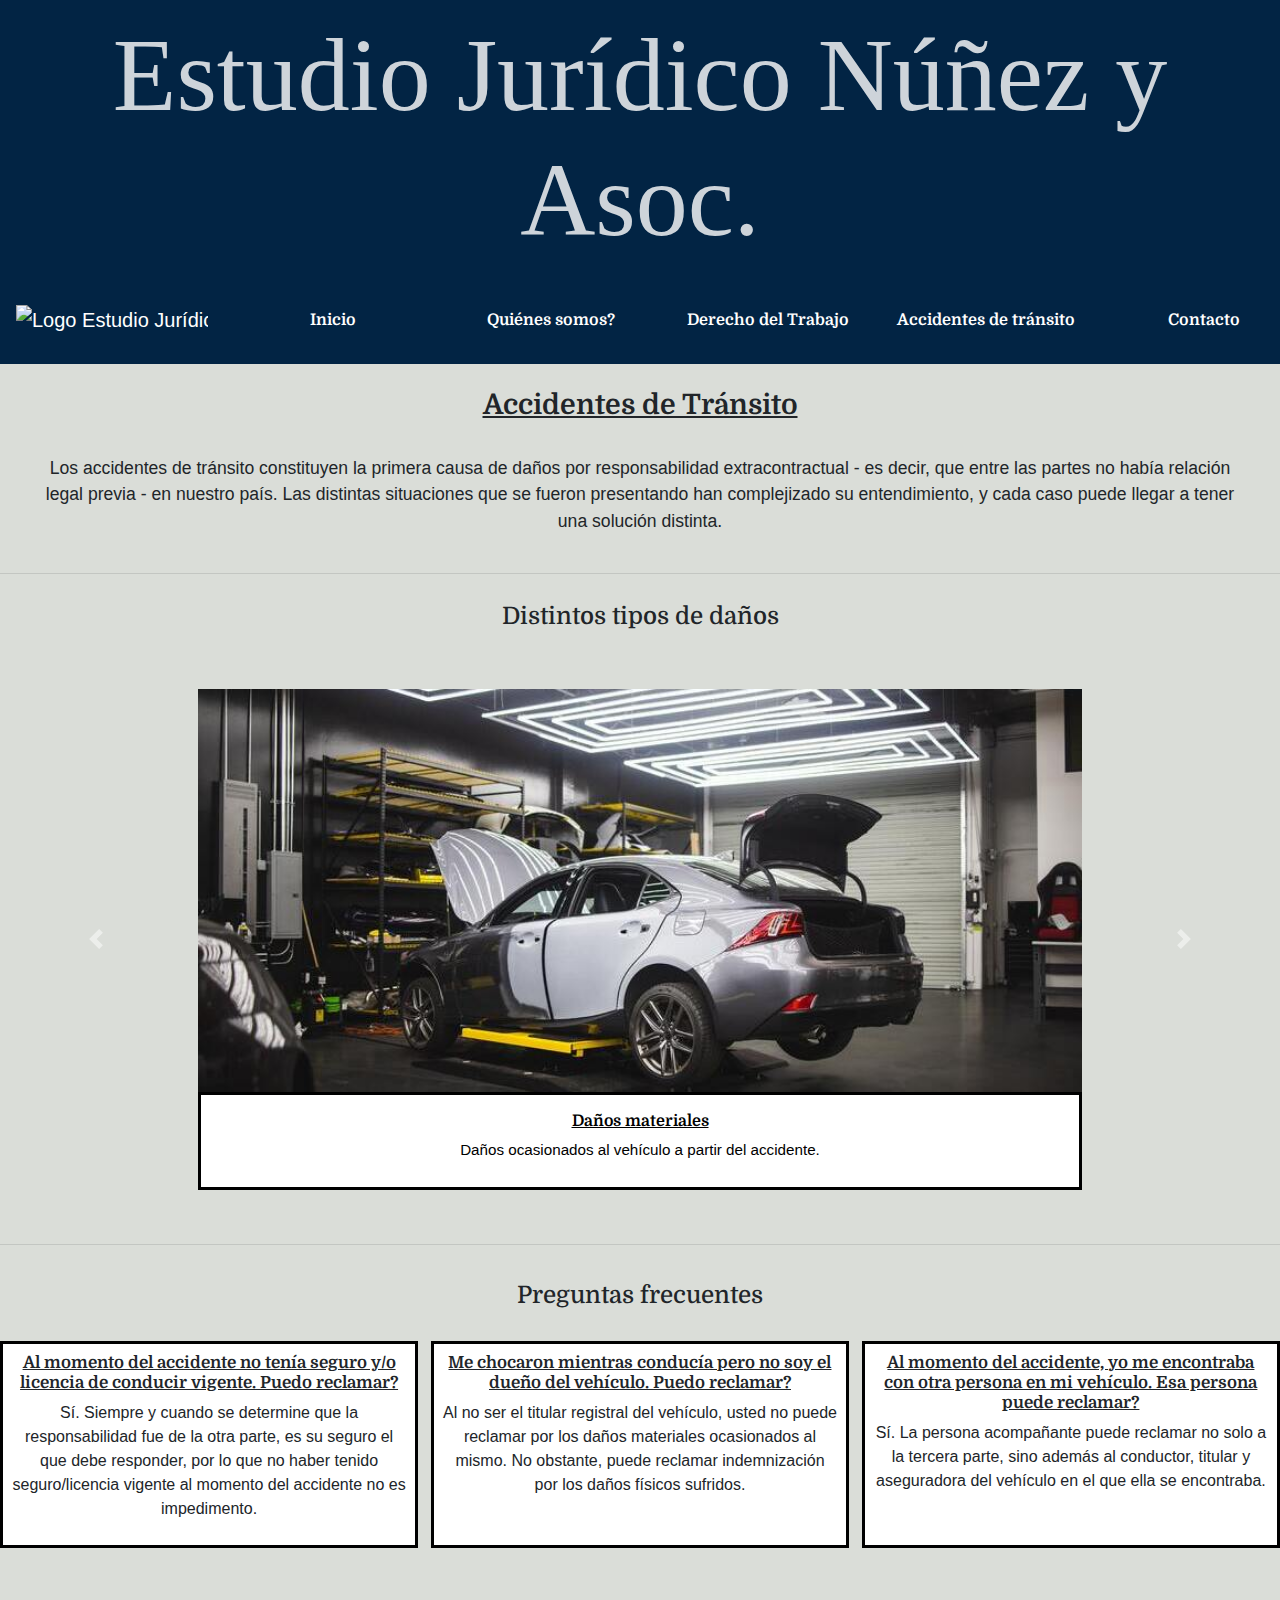
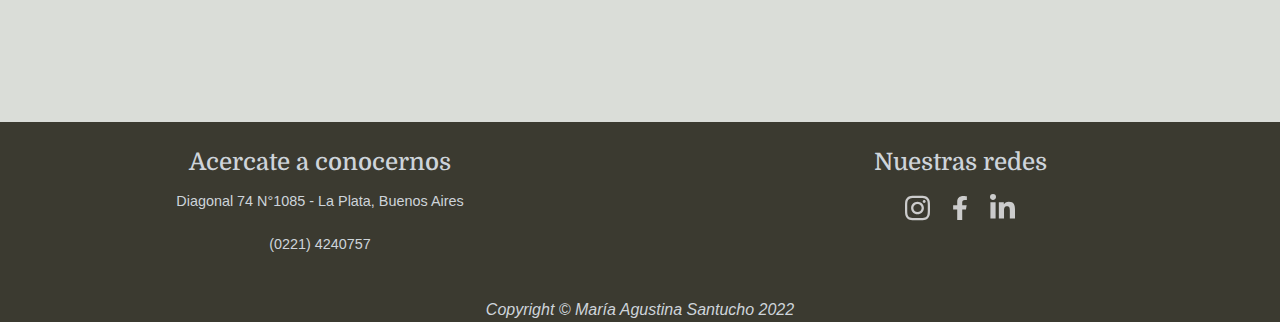
==== commit 40fbcb3b: "Responsive laboral.html, civil.html e index.html" ====
--- a/section/civil.html
+++ b/section/civil.html
@@ -33,7 +33,7 @@
                         <a class="nav-link" href="./laboral.html">Derecho del Trabajo</a>
                     </li>
                     <li class="nav-item active">
-                        <a class="nav-link" href="./civil.html">Derecho Civil</a>
+                        <a class="nav-link" href="./civil.html">Accidentes de tránsito</a>
                     </li>
                     <li class="nav-item active">
                         <a class="nav-link" href="./contacto.html">Contacto</a>
@@ -44,27 +44,34 @@
     </header>
     <main>
         <h2>Accidentes de Tránsito</h2>
+        <div class="section-description">
+            <p>
+                Los accidentes de tránsito constituyen la primera causa de daños por responsabilidad extracontractual - es decir, que entre las partes no había relación legal previa - en nuestro país. Las distintas situaciones que se fueron presentando han complejizado su entendimiento, y cada caso puede llegar a tener una solución distinta.
+            </p>
+        </div>
+        <hr>
+        <h3>Distintos tipos de daños</h3>
         <div class="container-fluid">
             <div id="carouselExampleIndicators" class="carousel slide" data-ride="carousel">
                 <div class="carousel-inner">
                     <div class="carousel-item active container-mine">
                         <img class="d-block" src="../images/pexels-yoshi-10126656 (1).jpg" alt="Daños materiales">
                         <div class="caption">
-                            <h3>Daños materiales</h3>
-                            <p> Aquellos daños ocasionados al vehículo a partir del accidente.</p>
+                            <h4>Daños materiales</h4>
+                            <p> Daños ocasionados al vehículo a partir del accidente.</p>
                         </div>
                     </div>
                     <div class="carousel-item container-mine">
                         <img class="d-block" src="../images/pexels-pavel-danilyuk-6754173 (1).jpg" alt="Lesiones">
                         <div class="caption">
-                            <h3>Daños Físicos o Lesiones</h3>
+                            <h4>Daños Físicos o Lesiones</h4>
                             <p> Heridas ocasionadas a partir del hecho dañoso.</p>
                         </div>
                     </div>
                     <div class="carousel-item container-mine">
                         <img class="d-block" src="../images/pexels-liza-summer-6382709 (1).jpg" alt="Daño moral">
                         <div class="caption">
-                            <h3>Daño moral o psicológico</h3>
+                            <h4>Daño moral o psicológico</h4>
                             <p> Malestar o angustia generado a partir del accidente.</p>
                         </div>
                     </div>
@@ -79,30 +86,19 @@
                     </a>
             </div>
         </div>
-        
+        <hr>
         <div class="containerGrid">
             <h3 class="item-1"> Preguntas frecuentes</h3>
+            <hr>
             <div class="item item-2">
-                <h4>Al momento del accidente no tenía seguro vigente. Puedo reclamar?</h4>
-                <p>Sí. Siempre y cuando se determine que la responsabilidad fue del tercero, es su seguro el que debe responder, por lo que no haber tenido seguro vigente al momento del accidente no es impedimento</p>
+                <h4>Al momento del accidente no tenía seguro y/o licencia de conducir vigente. Puedo reclamar?</h4>
+                <p>Sí. Siempre y cuando se determine que la responsabilidad fue de la otra parte, es su seguro el que debe responder, por lo que no haber tenido seguro/licencia vigente al momento del accidente no es impedimento.</p>
             </div>
             <div class="item item-3">
-                <h4>Me chocaron mientras conducía, pero no tenía licencia de conducir habilitante. Puedo reclamar?</h4>
-                <p>Sí. Siempre y cuando la responsabilidad recaiga sobre el tercero. En caso de que se impute la responsabilidad a usted, su seguro no lo cubrirá por estar conduciendo sin licencia habilitante</p>
-            </div>
-            <div class="item item-4">
                 <h4>Me chocaron mientras conducía pero no soy el dueño del vehículo. Puedo reclamar?</h4>
                 <p>Al no ser el titular registral del vehículo, usted no puede reclamar por los daños materiales ocasionados al mismo. No obstante, puede reclamar indemnización por los daños físicos sufridos.</p>
             </div>
-            <div class="item item-5">
-                <h4>Al momento del accidente, el conductor del otro vehículo no era el dueño legalmente. Cómo hago?</h4>
-                <p>En ese caso, la demanda se inicia contra el conductor (guardián de la cosa riesgosa) y al titular registral del vehículo, en lo que se llama "litisconsorcio pasivo necesario". Además, debe citarse a la compañía aseguradora.</p>
-            </div>
-            <div class="item item-6">
-                <h4>El otro conductor se encontraba borracho. Qué sucede en ese caso?</h4>
-                <p>Con independencia de las consecuencias penales de este obrar, en lo que respecta al reclamo civil la compañía aseguradora no responderá por los daños ocasionados, aunque el conductor hubiese tenido póliza vigente.</p>
-            </div>
-            <div class="item item-7">
+            <div class="item item-4">
                 <h4>Al momento del accidente, yo me encontraba con otra persona en mi vehículo. Esa persona puede reclamar?</h4>
                 <p>Sí. La persona acompañante puede reclamar no solo a la tercera parte, sino además al conductor, titular y aseguradora del vehículo en el que ella se encontraba.</p>
             </div>
--- a/style/estilos.css
+++ b/style/estilos.css
@@ -9,7 +9,7 @@
   flex-direction: column;
 }
 
-.extendGrids, .containerGrid, .flex__container {
+.extendGrids, main .containerGrid, .flex__container {
   display: grid;
   justify-content: center;
   align-content: center;
@@ -79,7 +79,7 @@
 }
 @media (min-width: 1024px) {
   body header h1 {
-    font-size: 600%;
+    font-size: 650%;
   }
 }
 body header nav div ul {
@@ -157,9 +157,8 @@
   padding: 0.5%;
   text-decoration: underline;
   text-align: center;
-  grid-area: h2;
   font-weight: bold;
-  font-size: 150%;
+  font-size: 125%;
 }
 @media (min-width: 480px) {
   body main h2 {
@@ -174,8 +173,9 @@
 body main h3 {
   margin: 0.5%;
   padding: 1%;
-  text-decoration: underline;
-  text-align: center;
+  text-align: center;
+  font-family: Domine;
+  font-size: 120%;
 }
 @media (min-width: 480px) {
   body main h3 {
@@ -190,7 +190,8 @@
 body main h4 {
   font-weight: bold;
   text-decoration: underline;
-  font-size: 125%;
+  font-size: 105%;
+  font-family: Domine;
 }
 body footer {
   background-color: #3b3a30;
@@ -207,9 +208,15 @@
   color: #ced4da;
   padding-top: 1%;
 }
+body footer .pieDePagina .detalles h4 {
+  font-family: Domine;
+}
 body footer .pieDePagina .detalles .infoEstudio {
   font-size: 90%;
   padding-top: 1%;
+}
+body footer .pieDePagina .redes h4 {
+  font-family: Domine;
 }
 body footer .pieDePagina .redes p a img {
   width: 5%;
@@ -236,6 +243,76 @@
 }
 
 /*estilos particulares al archivo index.html*/
+main .team img {
+  width: 100%;
+}
+@media (min-width: 480px) {
+  main .team img {
+    width: 100%;
+  }
+}
+@media (min-width: 764px) {
+  main .team img {
+    width: 100%;
+  }
+}
+@media (min-width: 1024px) {
+  main .team img {
+    width: 100%;
+  }
+}
+main .flex-mine {
+  display: flex;
+  flex-direction: column;
+  justify-content: center;
+  align-items: center;
+}
+@media (min-width: 480px) {
+  main .flex-mine {
+    display: flex;
+    flex-direction: row;
+    justify-content: center;
+  }
+}
+main .flex-mine .card {
+  margin: 2%;
+  padding: 2%;
+  border: solid black;
+  border-radius: 5%;
+}
+main .flex-mine .card img {
+  width: 100%;
+  margin-left: auto;
+  margin-right: auto;
+  display: block;
+}
+@media (min-width: 480px) {
+  main .flex-mine .card img {
+    width: 100%;
+  }
+}
+@media (min-width: 764px) {
+  main .flex-mine .card img {
+    width: 75%;
+  }
+}
+@media (min-width: 1024px) {
+  main .flex-mine .card img {
+    width: 100%;
+  }
+}
+main .flex-mine .card .card-body h5 {
+  font-size: 90%;
+}
+main .flex-mine .card .card-body p {
+  font-size: 90%;
+}
+main .flex-mine .card .card-body a {
+  background-color: #022444;
+}
+main .flex-mine .card .card-body a:focus {
+  background-color: #8d1812;
+}
 main .paragraph {
   text-align: center;
   line-height: 250%;
@@ -243,7 +320,27 @@
   padding-right: 10%;
   padding-top: 2%;
   padding-bottom: 2%;
-  font-size: 125%;
+  margin-top: 1%;
+  margin-bottom: 1%;
+  font-size: 95%;
+}
+@media (min-width: 480px) {
+  main .paragraph {
+    font-size: 100%;
+  }
+}
+@media (min-width: 764px) {
+  main .paragraph {
+    font-size: 110%;
+  }
+}
+@media (min-width: 1024px) {
+  main .paragraph {
+    font-size: 110%;
+  }
+}
+main .paragraph h3 {
+  text-decoration: none;
 }
 main #quote {
   text-align: center;
@@ -293,6 +390,10 @@
     margin: 0%;
     padding: 0%;
     border: none;
+    margin-top: 0%;
+    margin-bottom: 0%;
+    padding-top: 0%;
+    padding-bottom: 0%;
   }
 }
 @media (min-width: 480px) {
@@ -347,16 +448,34 @@
   }
 }
 
-/*estilos para laboral.html*/
+/*estilos para laboral.html y civil.html*/
+main .section-description {
+  text-align: center;
+  font-size: 90%;
+  margin: 0.5%;
+  padding: 0.5%;
+  margin-left: 2%;
+  margin-right: 2%;
+}
+@media (min-width: 480px) {
+  main .section-description {
+    font-size: 115%;
+  }
+}
+@media (min-width: 768px) {
+  main .section-description {
+    font-size: 110%;
+  }
+}
 main .container-fluid {
-  margin-bottom: 5%;
+  padding: 0%;
 }
 main .container-fluid .carousel {
-  width: 80%;
-  margin-left: auto;
-  margin-right: auto;
-}
-main .container-fluid .carousel .carousel-inner {
+  width: 100%;
+  margin-left: 0%;
+  margin-right: 0%;
+}
+main .container-fluid .carousel-inner {
   padding: 3%;
   width: 100%;
   display: block;
@@ -364,128 +483,75 @@
   margin-right: auto;
 }
 @media (min-width: 480px) {
-  main .container-fluid .carousel .carousel-inner {
-    width: 90%;
-  }
-}
-@media (min-width: 768px) {
-  main .container-fluid .carousel .carousel-inner {
-    width: 85%;
-  }
-}
-@media (min-width: 1024px) {
-  main .container-fluid .carousel .carousel-inner {
-    width: 80%;
-  }
-}
-main .container-fluid .carousel .carousel-inner .carousel-item img {
+  main .container-fluid .carousel-inner {
+    width: 100%;
+  }
+}
+@media (min-width: 768px) {
+  main .container-fluid .carousel-inner {
+    width: 95%;
+  }
+}
+@media (min-width: 1024px) {
+  main .container-fluid .carousel-inner {
+    width: 75%;
+  }
+}
+main .container-fluid .carousel-inner .carousel-item img {
   margin-left: auto;
   margin-right: auto;
   width: 100%;
 }
 @media (min-width: 480px) {
-  main .container-fluid .carousel .carousel-inner .carousel-item img {
-    width: 100%;
-  }
-}
-@media (min-width: 768px) {
-  main .container-fluid .carousel .carousel-inner .carousel-item img {
-    width: 100%;
-  }
-}
-@media (min-width: 1024px) {
-  main .container-fluid .carousel .carousel-inner .carousel-item img {
-    width: 100%;
-  }
-}
-main .container-fluid .carousel .carousel-inner .carousel-item .caption {
-  font-size: 50%;
+  main .container-fluid .carousel-inner .carousel-item img {
+    width: 100%;
+  }
+}
+@media (min-width: 768px) {
+  main .container-fluid .carousel-inner .carousel-item img {
+    width: 100%;
+  }
+}
+@media (min-width: 1024px) {
+  main .container-fluid .carousel-inner .carousel-item img {
+    width: 100%;
+  }
+}
+main .container-fluid .carousel-inner .carousel-item .caption {
+  font-size: 70%;
+  padding: 0.5%;
+  padding-top: 2%;
   margin-bottom: 0%;
-  padding-bottom: 1% l;
-}
-@media (min-width: 480px) {
-  main .container-fluid .carousel .carousel-inner .carousel-item .caption {
-    font-size: 80%;
-  }
-}
-@media (min-width: 768px) {
-  main .container-fluid .carousel .carousel-inner .carousel-item .caption {
-    font-size: 80%;
-  }
-}
-@media (min-width: 1024px) {
-  main .container-fluid .carousel .carousel-inner .carousel-item .caption {
-    font-size: 80%;
-  }
-}
-main .container-fluid .carousel .carousel-inner .carousel-item .caption h3 {
-  font-size: 150%;
+  padding-bottom: 1%;
+  border: black solid;
+  background-color: white;
   color: black;
-  background-color: white;
-  margin: 0%;
-}
-main .container-fluid .carousel .carousel-inner .carousel-item .caption p {
-  color: black;
-  background-color: white;
-  padding: 0.5%;
-}
-
-/*estilos civil.html*/
-.carousel-caption p {
-  background-color: white;
-}
-
-.containerGrid {
+}
+@media (min-width: 480px) {
+  main .container-fluid .carousel-inner .carousel-item .caption {
+    font-size: 85%;
+  }
+}
+@media (min-width: 768px) {
+  main .container-fluid .carousel-inner .carousel-item .caption {
+    font-size: 93%;
+  }
+}
+@media (min-width: 1024px) {
+  main .container-fluid .carousel-inner .carousel-item .caption {
+    font-size: 95%;
+  }
+}
+main .containerGrid {
   grid-template-columns: 1fr;
-  grid-template-rows: repeat 7, 1fr;
-  grid-template-areas: "item-1" "item-2" "item-3" "item-4" "item-5" "item-6" "item-7";
+  grid-template-rows: repeat 4, 1fr;
+  grid-template-areas: "item-1" "item-2" "item-3" "item-4";
   gap: 1vw;
   margin-bottom: 10%;
   margin-left: 0%;
   padding: 0%;
 }
-.containerGrid .item-2 {
-  grid-area: item-2;
-}
-.containerGrid .item-3 {
-  grid-area: item-3;
-}
-.containerGrid .item-4 {
-  grid-area: item-4;
-}
-.containerGrid .item-5 {
-  grid-area: item-5;
-}
-.containerGrid .item-6 {
-  grid-area: item-6;
-}
-.containerGrid .item-7 {
-  grid-area: item-7;
-}
-@media (min-width: 480px) {
-  .containerGrid {
-    grid-template-columns: 1fr 1fr;
-    grid-template-rows: repeat 6, 1fr;
-    grid-template-areas: "item-1 item-1" "item-2 item-3" "item-4 item-5" "item-6 item-7";
-    gap: 1vw;
-    align-items: center;
-    justify-items: center;
-  }
-}
-@media (min-width: 1024px) {
-  .containerGrid {
-    grid-template-rows: 0.2fr 1fr 1fr;
-    grid-template-columns: 1fr 1fr 1fr;
-    grid-template-areas: "item-1 item-1 item-1" "item-2 item-3 item-4" "item-5 item-6 item-7";
-    gap: 1vw;
-  }
-}
-.containerGrid .item-1 {
-  grid-area: item-1;
-  margin: 0%;
-  padding: 1%;
-}
-.containerGrid .item {
+main .containerGrid .item {
   border: solid black;
   display: flex;
   flex-direction: column;
@@ -493,10 +559,62 @@
   background-color: white;
   height: 100%;
   width: auto;
-}
-.containerGrid .item .item h5 {
+  font-size: 85%;
+}
+@media (min-width: 480px) {
+  main .containerGrid .item {
+    font-size: 85%;
+  }
+}
+@media (min-width: 768px) {
+  main .containerGrid .item {
+    font-size: 90%;
+  }
+}
+@media (min-width: 1024px) {
+  main .containerGrid .item {
+    font-size: 100%;
+  }
+}
+main .containerGrid .item h5 {
   text-decoration: underline;
   font-weight: bold;
+}
+main .containerGrid .item:hover {
+  transform: scale(1.1) all 0.4s ease;
+}
+main .containerGrid .item-1 {
+  grid-area: item-1;
+  margin: 0%;
+  padding: 1.5%;
+  text-decoration: none;
+}
+main .containerGrid .item-2 {
+  grid-area: item-2;
+}
+main .containerGrid .item-3 {
+  grid-area: item-3;
+}
+main .containerGrid .item-4 {
+  grid-area: item-4;
+}
+@media (min-width: 764px) {
+  main .containerGrid {
+    grid-template-columns: 1fr 1fr 1fr;
+    grid-template-rows: repeat 2, 1fr;
+    grid-template-areas: "item-1 item-1 item-1" "item-2 item-3 item-4";
+    gap: 1vw;
+    align-items: center;
+    justify-items: center;
+  }
+}
+@media (min-width: 1024px) {
+  main .containerGrid {
+    grid-template-rows: 0.2fr 1fr;
+    grid-template-columns: 1fr 1fr 1fr;
+    grid-template-areas: "item-1 item-1 item-1" "item-2 item-3 item-4";
+    gap: 1vw;
+  }
 }
 
 /*estilos formulario de contacto*/
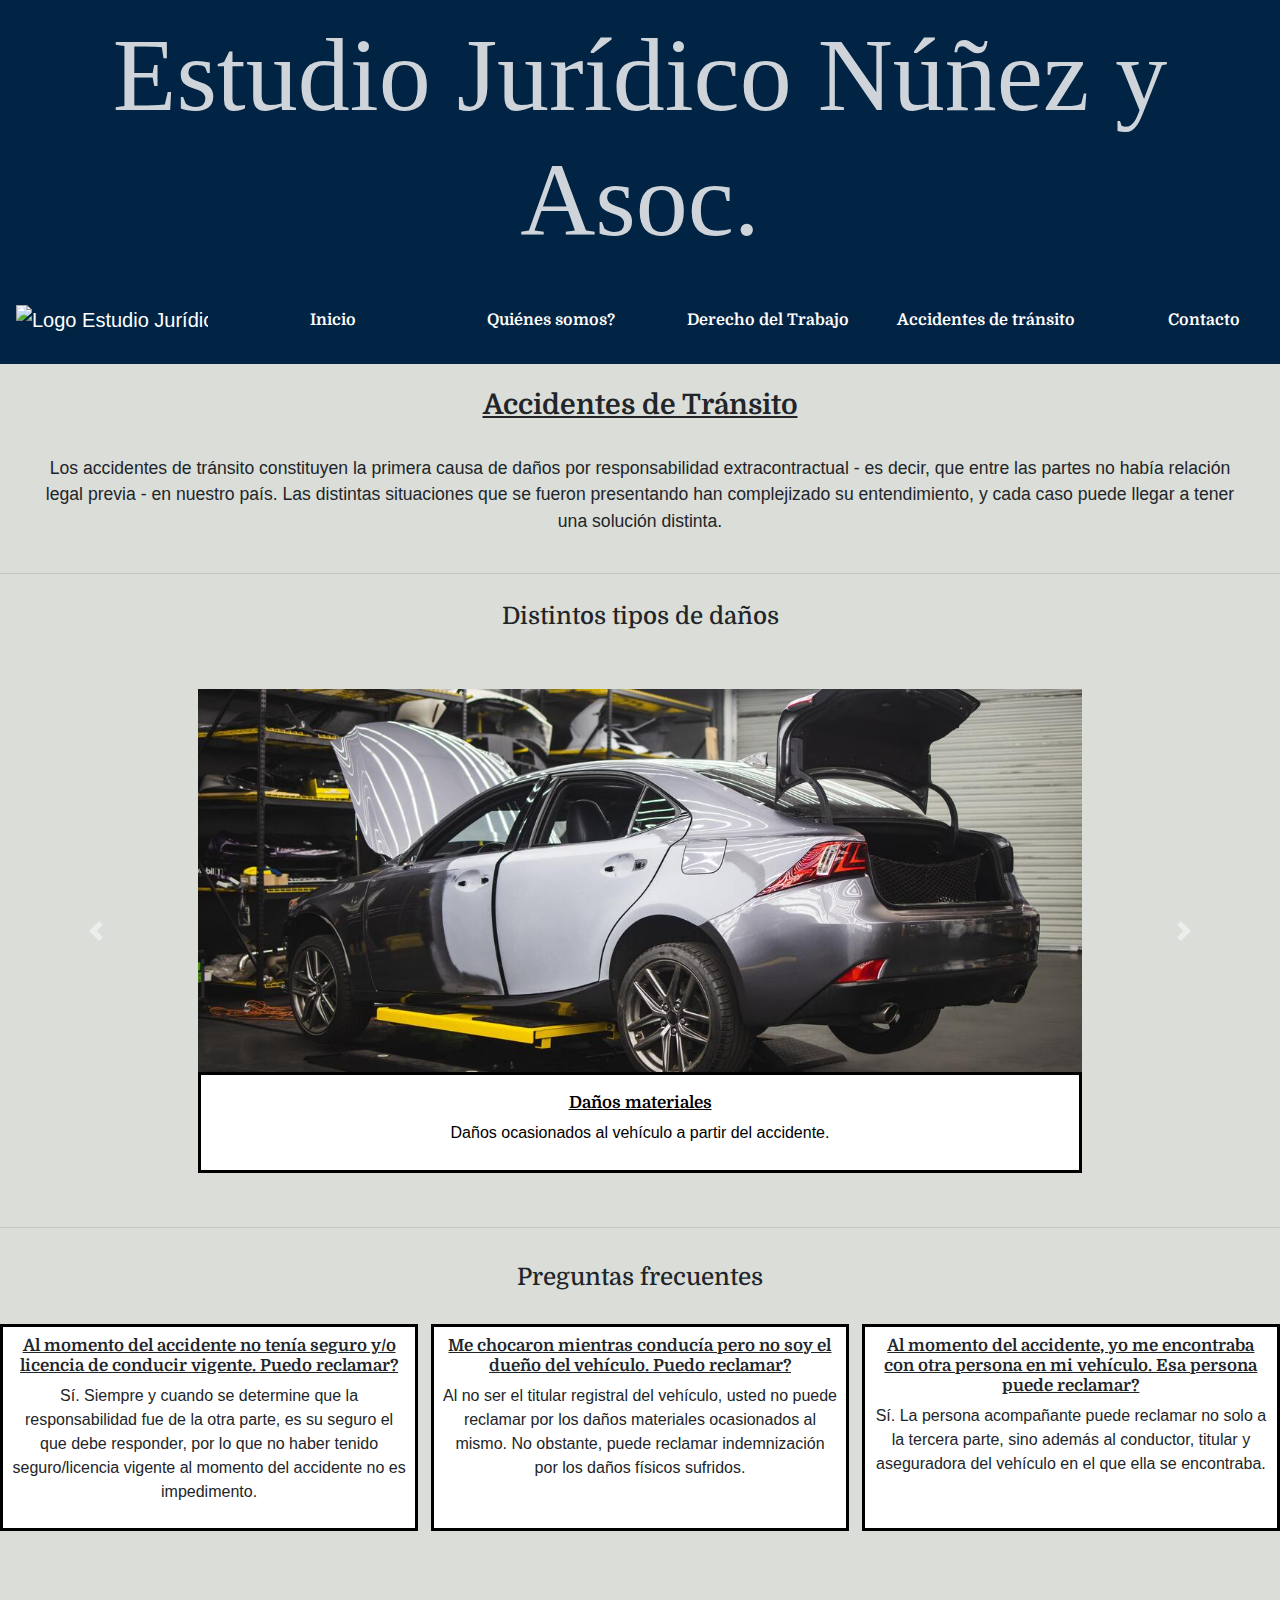
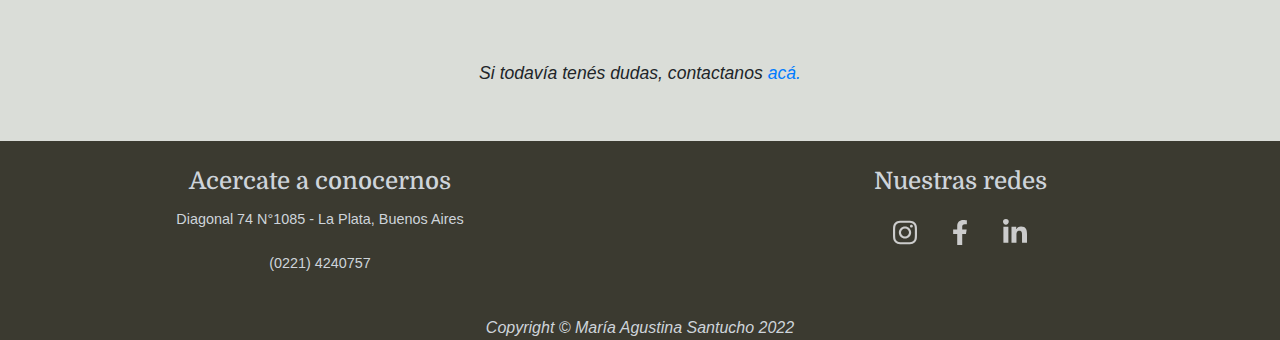
==== commit a2cdf0d3: "responsive a footer y quienesSomos.html" ====
--- a/section/civil.html
+++ b/section/civil.html
@@ -55,21 +55,21 @@
             <div id="carouselExampleIndicators" class="carousel slide" data-ride="carousel">
                 <div class="carousel-inner">
                     <div class="carousel-item active container-mine">
-                        <img class="d-block" src="../images/pexels-yoshi-10126656 (1).jpg" alt="Daños materiales">
+                        <img class="d-block" src="../images/pexels-yoshi-10126656.jpg" alt="Daños materiales">
                         <div class="caption">
                             <h4>Daños materiales</h4>
                             <p> Daños ocasionados al vehículo a partir del accidente.</p>
                         </div>
                     </div>
                     <div class="carousel-item container-mine">
-                        <img class="d-block" src="../images/pexels-pavel-danilyuk-6754173 (1).jpg" alt="Lesiones">
+                        <img class="d-block" src="../images/pexels-pavel-danilyuk-6754173.jpg" alt="Lesiones">
                         <div class="caption">
                             <h4>Daños Físicos o Lesiones</h4>
                             <p> Heridas ocasionadas a partir del hecho dañoso.</p>
                         </div>
                     </div>
                     <div class="carousel-item container-mine">
-                        <img class="d-block" src="../images/pexels-liza-summer-6382709 (1).jpg" alt="Daño moral">
+                        <img class="d-block" src="../images/pexels-liza-summer-6382709.jpg" alt="Daño moral">
                         <div class="caption">
                             <h4>Daño moral o psicológico</h4>
                             <p> Malestar o angustia generado a partir del accidente.</p>
@@ -103,6 +103,9 @@
                 <p>Sí. La persona acompañante puede reclamar no solo a la tercera parte, sino además al conductor, titular y aseguradora del vehículo en el que ella se encontraba.</p>
             </div>
         </div>
+        <div class="doubts">
+            <p>Si todavía tenés dudas, contactanos <a href="./contacto.html">acá.</a></p>
+        </div>
     </main>
     <footer>
         <div class="row pieDePagina">
--- a/style/estilos.css
+++ b/style/estilos.css
@@ -41,17 +41,7 @@
 body {
   text-align: center;
   min-height: 100vh;
-  background-color: #FEFDFF;
-}
-@media (min-width: 480px) {
-  body {
-    background-color: #EDF0DA;
-  }
-}
-@media (min-width: 1024px) {
-  body {
-    background-color: #DADDD8;
-  }
+  background-color: #DADDD8;
 }
 body header {
   background-color: #022444;
@@ -219,10 +209,26 @@
   font-family: Domine;
 }
 body footer .pieDePagina .redes p a img {
-  width: 5%;
   padding: 0.5%;
   margin: 1%;
   filter: invert(0.8);
+  width: 8%;
+}
+@media (min-width: 576px) {
+  body footer .pieDePagina .redes p a img {
+    width: 6.5%;
+  }
+}
+@media (min-width: 768px) {
+  body footer .pieDePagina .redes p a img {
+    width: 6%;
+    margin: 2%;
+  }
+}
+@media (min-width: 992px) {
+  body footer .pieDePagina .redes p a img {
+    width: 5%;
+  }
 }
 body footer .pieDePagina .redes p a img:hover {
   transform: scale(1.3);
@@ -230,7 +236,23 @@
   transition: all 0.3s ease;
 }
 body footer .pieDePagina .redes p a #facebook--brand {
-  width: 3.5%;
+  width: 5%;
+}
+@media (min-width: 576px) {
+  body footer .pieDePagina .redes p a #facebook--brand {
+    width: 4.7%;
+  }
+}
+@media (min-width: 768px) {
+  body footer .pieDePagina .redes p a #facebook--brand {
+    width: 4%;
+    margin: 2%;
+  }
+}
+@media (min-width: 992px) {
+  body footer .pieDePagina .redes p a #facebook--brand {
+    width: 3.5%;
+  }
 }
 body footer .copyright {
   margin-left: 0;
@@ -266,6 +288,7 @@
   flex-direction: column;
   justify-content: center;
   align-items: center;
+  margin-bottom: 3%;
 }
 @media (min-width: 480px) {
   main .flex-mine {
@@ -278,10 +301,10 @@
   margin: 2%;
   padding: 2%;
   border: solid black;
-  border-radius: 5%;
+  border-radius: 10%;
 }
 main .flex-mine .card img {
-  width: 100%;
+  width: 90%;
   margin-left: auto;
   margin-right: auto;
   display: block;
@@ -293,7 +316,7 @@
 }
 @media (min-width: 764px) {
   main .flex-mine .card img {
-    width: 75%;
+    width: 100%;
   }
 }
 @media (min-width: 1024px) {
@@ -302,10 +325,10 @@
   }
 }
 main .flex-mine .card .card-body h5 {
-  font-size: 90%;
+  font-size: 100%;
 }
 main .flex-mine .card .card-body p {
-  font-size: 90%;
+  font-size: 100%;
 }
 main .flex-mine .card .card-body a {
   background-color: #022444;
@@ -398,7 +421,6 @@
 }
 @media (min-width: 480px) {
   .flex__container .little__container .container_info {
-    border: solid black;
     padding: 3%;
   }
 }
@@ -408,20 +430,25 @@
     flex-direction: row;
     justify-content: start;
     padding: 2%;
-    margin: 2%;
+    margin: 0%;
     text-align: justify;
-    border: solid black;
     background-color: white;
   }
 }
 .flex__container .little__container .container_info img {
-  height: 20%;
-  width: 30%;
+  height: 30%;
+  width: 40%;
 }
 @media (min-width: 480px) {
   .flex__container .little__container .container_info img {
     height: 40%;
-    width: 40%;
+    width: 50%;
+  }
+}
+@media (min-width: 764px) {
+  .flex__container .little__container .container_info img {
+    height: 50%;
+    width: 60%;
   }
 }
 @media (min-width: 1024px) {
@@ -429,8 +456,11 @@
     height: 25%;
     width: 20%;
     padding: 1%;
-    padding-top: 3%;
-  }
+    padding-top: 1%;
+  }
+}
+.flex__container .little__container .container_info .descripcion {
+  font-size: 95%;
 }
 @media (min-width: 1024px) {
   .flex__container .little__container .container_info .descripcion {
@@ -441,9 +471,13 @@
     justify-content: center;
   }
 }
+.flex__container .little__container .container_info .descripcion h3 {
+  padding: 5%;
+}
 @media (min-width: 1024px) {
   .flex__container .little__container .container_info .descripcion h3 {
     text-align: left;
+    padding: 1%;
     padding-left: 0%;
   }
 }
@@ -539,7 +573,7 @@
 }
 @media (min-width: 1024px) {
   main .container-fluid .carousel-inner .carousel-item .caption {
-    font-size: 95%;
+    font-size: 100%;
   }
 }
 main .containerGrid {
@@ -547,7 +581,7 @@
   grid-template-rows: repeat 4, 1fr;
   grid-template-areas: "item-1" "item-2" "item-3" "item-4";
   gap: 1vw;
-  margin-bottom: 10%;
+  margin-bottom: 5%;
   margin-left: 0%;
   padding: 0%;
 }
@@ -614,6 +648,27 @@
     grid-template-columns: 1fr 1fr 1fr;
     grid-template-areas: "item-1 item-1 item-1" "item-2 item-3 item-4";
     gap: 1vw;
+  }
+}
+main .doubts {
+  padding: 1.5%;
+  margin-bottom: 3%;
+  font-style: italic;
+}
+@media (min-width: 480px) {
+  main .doubts {
+    font-size: 100%;
+  }
+}
+@media (min-width: 768px) {
+  main .doubts {
+    font-size: 100%;
+  }
+}
+@media (min-width: 1024px) {
+  main .doubts {
+    font-size: 110%;
+    margin-bottom: 1.5%;
   }
 }
 
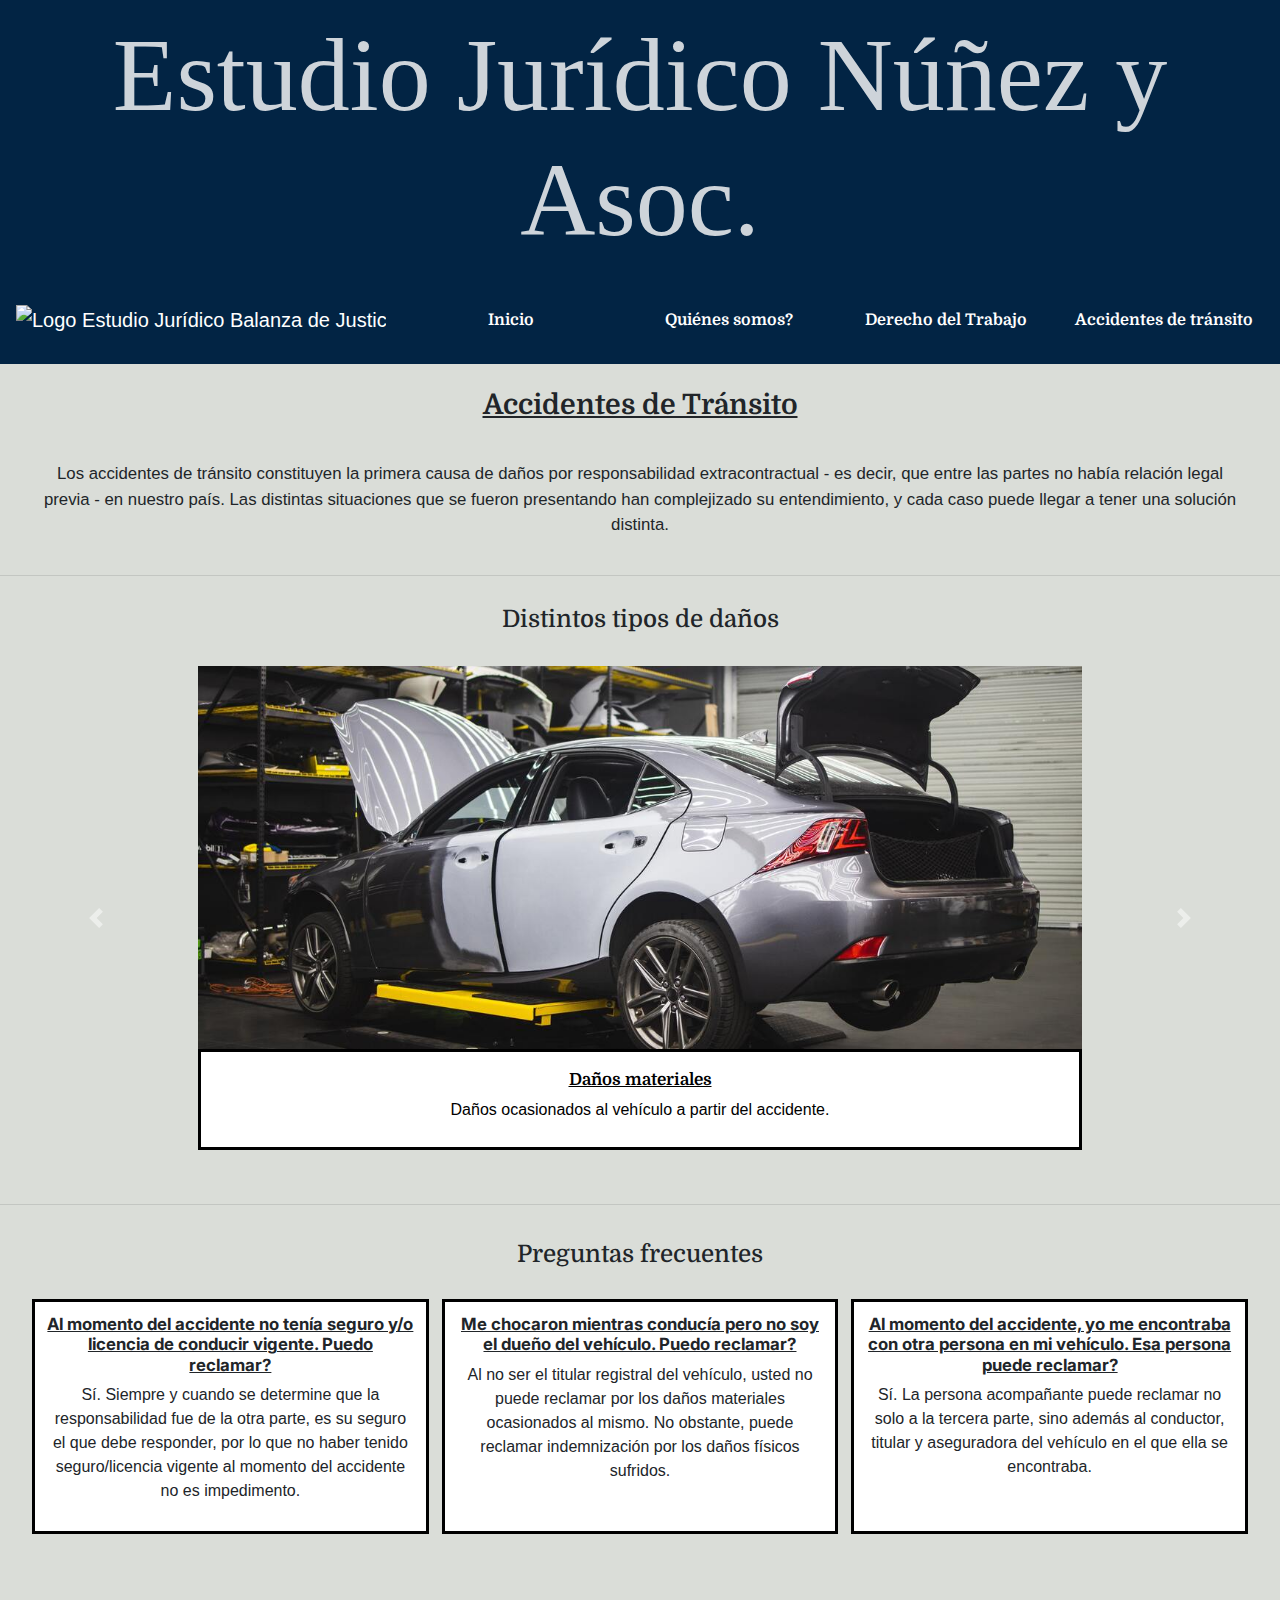
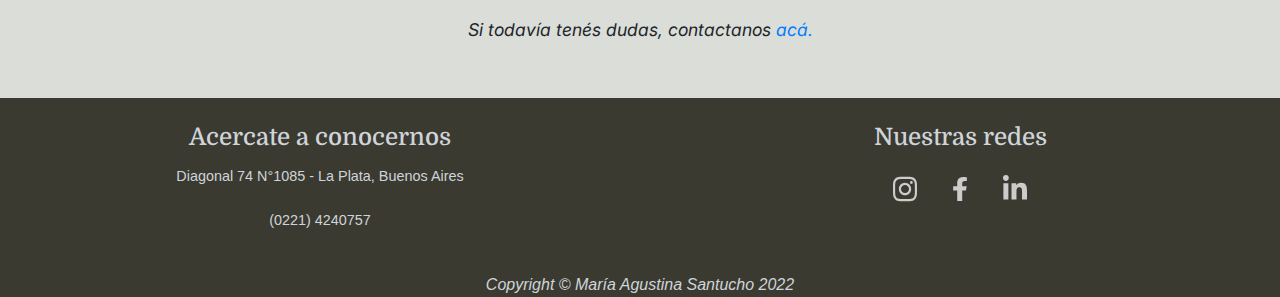
==== commit e0971ab1: "detalles sobre responsive" ====
--- a/section/civil.html
+++ b/section/civil.html
@@ -4,8 +4,8 @@
     <meta charset="UTF-8">
     <meta http-equiv="X-UA-Compatible" content="IE=edge">
     <meta name="viewport" content="width=device-width, initial-scale=1.0">
-    <meta name="keywords" content="Estudio Juridico La Plata Derecho Civil Derecho Laboral">
-    <meta name="description" content="Estudio Juridico La Plata Derecho Civil Derecho Laboral Proyecto Santucho Coderhouse Desarrollo Web">
+    <meta name="keywords" content="Estudio Juridico La Plata Derecho Civil Accidentes de tránsito Daño Moral Daño Psicológico Lesiones">
+    <meta name="description" content="Estudio Juridico La Plata Derecho Civil Accidentes de tránsito Daño Moral Daño Psicológico Lesiones">
     <link rel="stylesheet" href="https://cdn.jsdelivr.net/npm/bootstrap@4.4.1/dist/css/bootstrap.min.css" integrity="sha384-Vkoo8x4CGsO3+Hhxv8T/Q5PaXtkKtu6ug5TOeNV6gBiFeWPGFN9MuhOf23Q9Ifjh" crossorigin="anonymous">
     <link rel="stylesheet" href="../style/estilos.css">
     <link rel="icon" type="image/png" href="../images/favicon-96x96.png">
@@ -16,7 +16,7 @@
         <h1> Estudio Jurídico Núñez y Asoc.</h1> 
         <nav class="navbar navbar-expand-lg navbar-dark">
             <a class="navbar-brand" href="#">
-                <img src="../images/justice-scale.png" width="40" height="40" alt="Logo Estudio Jurídico">
+                <img src="../images/justice-scale.png" width="40" height="40" alt="Logo Estudio Jurídico Balanza de Justicia">
             </a>
             <button class="navbar-toggler" type="button" data-toggle="collapse" data-target="#navbarNav" aria-controls="navbarNav" aria-expanded="false" aria-label="Toggle navigation">
                 <span class="navbar-toggler-icon"></span>
@@ -24,16 +24,16 @@
             <div class="collapse navbar-collapse"  id="navbarNav">
                 <ul class="navbar-nav">
                     <li class="nav-item active">
-                        <a class="nav-link" href="../index.html">Inicio<span class="sr-only">(current)</span></a>
+                        <a class="nav-link" href="../index.html">Inicio</a>
                     </li>
                     <li class="nav-item active">
-                        <a class="nav-link" href="./quienesSomos.html">Quiénes somos?</a>
+                        <a class="nav-link" href="./nosotros.html">Quiénes somos?</a>
                     </li>
                     <li class="nav-item active">
                         <a class="nav-link" href="./laboral.html">Derecho del Trabajo</a>
                     </li>
                     <li class="nav-item active">
-                        <a class="nav-link" href="./civil.html">Accidentes de tránsito</a>
+                        <a class="nav-link" href="./civil.html">Accidentes de tránsito<span class="sr-only">(current)</span></a>
                     </li>
                     <li class="nav-item active">
                         <a class="nav-link" href="./contacto.html">Contacto</a>
@@ -50,26 +50,26 @@
             </p>
         </div>
         <hr>
-        <h3>Distintos tipos de daños</h3>
         <div class="container-fluid">
+            <h3>Distintos tipos de daños</h3>
             <div id="carouselExampleIndicators" class="carousel slide" data-ride="carousel">
                 <div class="carousel-inner">
                     <div class="carousel-item active container-mine">
-                        <img class="d-block" src="../images/pexels-yoshi-10126656.jpg" alt="Daños materiales">
+                        <img class="d-block" src="../images/pexels-yoshi-10126656.jpg" alt="Auto averiado en taller mecánico para ser reparado">
                         <div class="caption">
                             <h4>Daños materiales</h4>
                             <p> Daños ocasionados al vehículo a partir del accidente.</p>
                         </div>
                     </div>
                     <div class="carousel-item container-mine">
-                        <img class="d-block" src="../images/pexels-pavel-danilyuk-6754173.jpg" alt="Lesiones">
+                        <img class="d-block" src="../images/pexels-pavel-danilyuk-6754173.jpg" alt="Dos paramédicos llevando a una persona herida en una camilla a la ambulancia">
                         <div class="caption">
                             <h4>Daños Físicos o Lesiones</h4>
                             <p> Heridas ocasionadas a partir del hecho dañoso.</p>
                         </div>
                     </div>
                     <div class="carousel-item container-mine">
-                        <img class="d-block" src="../images/pexels-liza-summer-6382709.jpg" alt="Daño moral">
+                        <img class="d-block" src="../images/pexels-liza-summer-6382709.jpg" alt="Persona angustiada sentada agarrándose la cabeza">
                         <div class="caption">
                             <h4>Daño moral o psicológico</h4>
                             <p> Malestar o angustia generado a partir del accidente.</p>
@@ -89,7 +89,6 @@
         <hr>
         <div class="containerGrid">
             <h3 class="item-1"> Preguntas frecuentes</h3>
-            <hr>
             <div class="item item-2">
                 <h4>Al momento del accidente no tenía seguro y/o licencia de conducir vigente. Puedo reclamar?</h4>
                 <p>Sí. Siempre y cuando se determine que la responsabilidad fue de la otra parte, es su seguro el que debe responder, por lo que no haber tenido seguro/licencia vigente al momento del accidente no es impedimento.</p>
@@ -117,9 +116,9 @@
                     <div class="col-sm-12 col-md-6 col-lg-6 redes">
                         <h4>Nuestras redes</h4>
                         <p>
-                            <a href="https://www.instagram.com/asantucho/" target="_blank"><img src="../images/instagram-brands.svg" alt="Instagram"></a>
-                            <a href="https://www.facebook.com/agus.santucho" target="_blank"><img id="facebook--brand" src="../images/facebook-f-brands.svg" alt="Facebook"></a>
-                            <a href="https://www.linkedin.com/in/mar%C3%ADa-agustina-santucho-6520b9224/" target="_blank"><img class="icon" src="../images/linkedin-in-brands.svg" alt="LinkedIn"></a>
+                            <a href="https://www.instagram.com/asantucho/" target="_blank"><img src="../images/instagram-brands.svg" alt="Logo Instagram"></a>
+                            <a href="https://www.facebook.com/agus.santucho" target="_blank"><img id="facebook--brand" src="../images/facebook-f-brands.svg" alt="Logo Facebook"></a>
+                            <a href="https://www.linkedin.com/in/mar%C3%ADa-agustina-santucho-6520b9224/" target="_blank"><img class="icon" src="../images/linkedin-in-brands.svg" alt="Logo LinkedIn"></a>
                         </p>
                     </div>
         </div>
--- a/style/estilos.css
+++ b/style/estilos.css
@@ -67,7 +67,7 @@
     font-size: 525%;
   }
 }
-@media (min-width: 1024px) {
+@media (min-width: 992px) {
   body header h1 {
     font-size: 650%;
   }
@@ -149,6 +149,7 @@
   text-align: center;
   font-weight: bold;
   font-size: 125%;
+  padding-bottom: 1%;
 }
 @media (min-width: 480px) {
   body main h2 {
@@ -183,6 +184,9 @@
   font-size: 105%;
   font-family: Domine;
 }
+body main p {
+  font-family: Inter, sans-serif;
+}
 body footer {
   background-color: #3b3a30;
   margin-left: 0;
@@ -212,7 +216,7 @@
   padding: 0.5%;
   margin: 1%;
   filter: invert(0.8);
-  width: 8%;
+  width: 7%;
 }
 @media (min-width: 576px) {
   body footer .pieDePagina .redes p a img {
@@ -236,7 +240,7 @@
   transition: all 0.3s ease;
 }
 body footer .pieDePagina .redes p a #facebook--brand {
-  width: 5%;
+  width: 4.5%;
 }
 @media (min-width: 576px) {
   body footer .pieDePagina .redes p a #facebook--brand {
@@ -273,12 +277,12 @@
     width: 100%;
   }
 }
-@media (min-width: 764px) {
+@media (min-width: 768px) {
   main .team img {
     width: 100%;
   }
 }
-@media (min-width: 1024px) {
+@media (min-width: 992px) {
   main .team img {
     width: 100%;
   }
@@ -298,10 +302,10 @@
   }
 }
 main .flex-mine .card {
+  width: 18rem;
   margin: 2%;
   padding: 2%;
   border: solid black;
-  border-radius: 10%;
 }
 main .flex-mine .card img {
   width: 90%;
@@ -314,12 +318,12 @@
     width: 100%;
   }
 }
-@media (min-width: 764px) {
+@media (min-width: 768px) {
   main .flex-mine .card img {
     width: 100%;
   }
 }
-@media (min-width: 1024px) {
+@media (min-width: 992px) {
   main .flex-mine .card img {
     width: 100%;
   }
@@ -327,8 +331,58 @@
 main .flex-mine .card .card-body h5 {
   font-size: 100%;
 }
+@media (min-width: 480px) {
+  main .flex-mine .card .card-body h5 {
+    font-size: 100%;
+  }
+}
+@media (min-width: 619px) {
+  main .flex-mine .card .card-body h5 {
+    font-size: 110%;
+  }
+}
+@media (min-width: 910px) {
+  main .flex-mine .card .card-body h5 {
+    font-size: 100%;
+  }
+}
+@media (min-width: 992px) {
+  main .flex-mine .card .card-body h5 {
+    font-size: 100%;
+  }
+}
+@media (min-width: 1370px) {
+  main .flex-mine .card .card-body h5 {
+    font-size: 110%;
+  }
+}
 main .flex-mine .card .card-body p {
   font-size: 100%;
+}
+@media (min-width: 480px) {
+  main .flex-mine .card .card-body p {
+    font-size: 95%;
+  }
+}
+@media (min-width: 619px) {
+  main .flex-mine .card .card-body p {
+    font-size: 100%;
+  }
+}
+@media (min-width: 910px) {
+  main .flex-mine .card .card-body p {
+    font-size: 100%;
+  }
+}
+@media (min-width: 992px) {
+  main .flex-mine .card .card-body p {
+    font-size: 100%;
+  }
+}
+@media (min-width: 1370px) {
+  main .flex-mine .card .card-body p {
+    font-size: 95%;
+  }
 }
 main .flex-mine .card .card-body a {
   background-color: #022444;
@@ -352,12 +406,12 @@
     font-size: 100%;
   }
 }
-@media (min-width: 764px) {
+@media (min-width: 768px) {
   main .paragraph {
     font-size: 110%;
   }
 }
-@media (min-width: 1024px) {
+@media (min-width: 992px) {
   main .paragraph {
     font-size: 110%;
   }
@@ -389,7 +443,7 @@
     grid-template-areas: "container_1 container_2";
   }
 }
-@media (min-width: 1024px) {
+@media (min-width: 992px) {
   .flex__container {
     grid-template-columns: 1fr;
     grid-template-areas: "container_1" "container_2";
@@ -398,21 +452,21 @@
   }
 }
 .flex__container .little__container {
+  background-color: white;
   margin: 2%;
   padding: 2%;
+  border: solid black;
 }
 @media (min-width: 480px) {
   .flex__container .little__container {
     margin: 2%;
     padding: 2%;
-    border: solid black;
-  }
-}
-@media (min-width: 1024px) {
+  }
+}
+@media (min-width: 992px) {
   .flex__container .little__container {
     margin: 0%;
     padding: 0%;
-    border: none;
     margin-top: 0%;
     margin-bottom: 0%;
     padding-top: 0%;
@@ -424,7 +478,7 @@
     padding: 3%;
   }
 }
-@media (min-width: 1024px) {
+@media (min-width: 992px) {
   .flex__container .little__container .container_info {
     display: flex;
     flex-direction: row;
@@ -432,7 +486,6 @@
     padding: 2%;
     margin: 0%;
     text-align: justify;
-    background-color: white;
   }
 }
 .flex__container .little__container .container_info img {
@@ -445,36 +498,49 @@
     width: 50%;
   }
 }
-@media (min-width: 764px) {
+@media (min-width: 768px) {
   .flex__container .little__container .container_info img {
     height: 50%;
     width: 60%;
   }
 }
-@media (min-width: 1024px) {
+@media (min-width: 992px) {
   .flex__container .little__container .container_info img {
     height: 25%;
     width: 20%;
     padding: 1%;
-    padding-top: 1%;
+    padding-top: 3.5%;
+  }
+}
+@media (min-width: 1200px) {
+  .flex__container .little__container .container_info img {
+    height: 20%;
+    width: 15%;
+    padding-top: 1.5%;
   }
 }
 .flex__container .little__container .container_info .descripcion {
   font-size: 95%;
 }
-@media (min-width: 1024px) {
+@media (min-width: 992px) {
   .flex__container .little__container .container_info .descripcion {
     display: flex;
     flex-direction: column;
-    padding: 2%;
+    padding: 3%;
     align-items: justify;
     justify-content: center;
+    font-size: 95%;
+  }
+}
+@media (min-width: 1200px) {
+  .flex__container .little__container .container_info .descripcion {
+    padding: 1.5%;
   }
 }
 .flex__container .little__container .container_info .descripcion h3 {
-  padding: 5%;
-}
-@media (min-width: 1024px) {
+  padding: 3.5%;
+}
+@media (min-width: 992px) {
   .flex__container .little__container .container_info .descripcion h3 {
     text-align: left;
     padding: 1%;
@@ -493,24 +559,30 @@
 }
 @media (min-width: 480px) {
   main .section-description {
-    font-size: 115%;
+    font-size: 100%;
   }
 }
 @media (min-width: 768px) {
   main .section-description {
-    font-size: 110%;
+    font-size: 105%;
   }
 }
 main .container-fluid {
   padding: 0%;
+}
+main .container-fluid h3 {
+  margin: 0%;
 }
 main .container-fluid .carousel {
   width: 100%;
   margin-left: 0%;
   margin-right: 0%;
+  margin-top: 0%;
 }
 main .container-fluid .carousel-inner {
+  margin: 0%;
   padding: 3%;
+  padding-top: 1.5%;
   width: 100%;
   display: block;
   margin-left: auto;
@@ -526,7 +598,7 @@
     width: 95%;
   }
 }
-@media (min-width: 1024px) {
+@media (min-width: 992px) {
   main .container-fluid .carousel-inner {
     width: 75%;
   }
@@ -552,7 +624,7 @@
   }
 }
 main .container-fluid .carousel-inner .carousel-item .caption {
-  font-size: 70%;
+  font-size: 80%;
   padding: 0.5%;
   padding-top: 2%;
   margin-bottom: 0%;
@@ -571,25 +643,27 @@
     font-size: 93%;
   }
 }
-@media (min-width: 1024px) {
+@media (min-width: 992px) {
   main .container-fluid .carousel-inner .carousel-item .caption {
     font-size: 100%;
   }
 }
 main .containerGrid {
+  max-width: 95%;
+  margin-right: 2.5%;
+  margin-left: 2.5%;
   grid-template-columns: 1fr;
   grid-template-rows: repeat 4, 1fr;
   grid-template-areas: "item-1" "item-2" "item-3" "item-4";
   gap: 1vw;
   margin-bottom: 5%;
-  margin-left: 0%;
   padding: 0%;
 }
 main .containerGrid .item {
   border: solid black;
   display: flex;
   flex-direction: column;
-  padding: 2%;
+  padding: 3%;
   background-color: white;
   height: 100%;
   width: auto;
@@ -610,9 +684,10 @@
     font-size: 100%;
   }
 }
-main .containerGrid .item h5 {
+main .containerGrid .item h4 {
   text-decoration: underline;
   font-weight: bold;
+  font-family: Inter;
 }
 main .containerGrid .item:hover {
   transform: scale(1.1) all 0.4s ease;
@@ -632,7 +707,7 @@
 main .containerGrid .item-4 {
   grid-area: item-4;
 }
-@media (min-width: 764px) {
+@media (min-width: 768px) {
   main .containerGrid {
     grid-template-columns: 1fr 1fr 1fr;
     grid-template-rows: repeat 2, 1fr;
@@ -642,7 +717,7 @@
     justify-items: center;
   }
 }
-@media (min-width: 1024px) {
+@media (min-width: 992px) {
   main .containerGrid {
     grid-template-rows: 0.2fr 1fr;
     grid-template-columns: 1fr 1fr 1fr;
@@ -665,7 +740,7 @@
     font-size: 100%;
   }
 }
-@media (min-width: 1024px) {
+@media (min-width: 992px) {
   main .doubts {
     font-size: 110%;
     margin-bottom: 1.5%;
